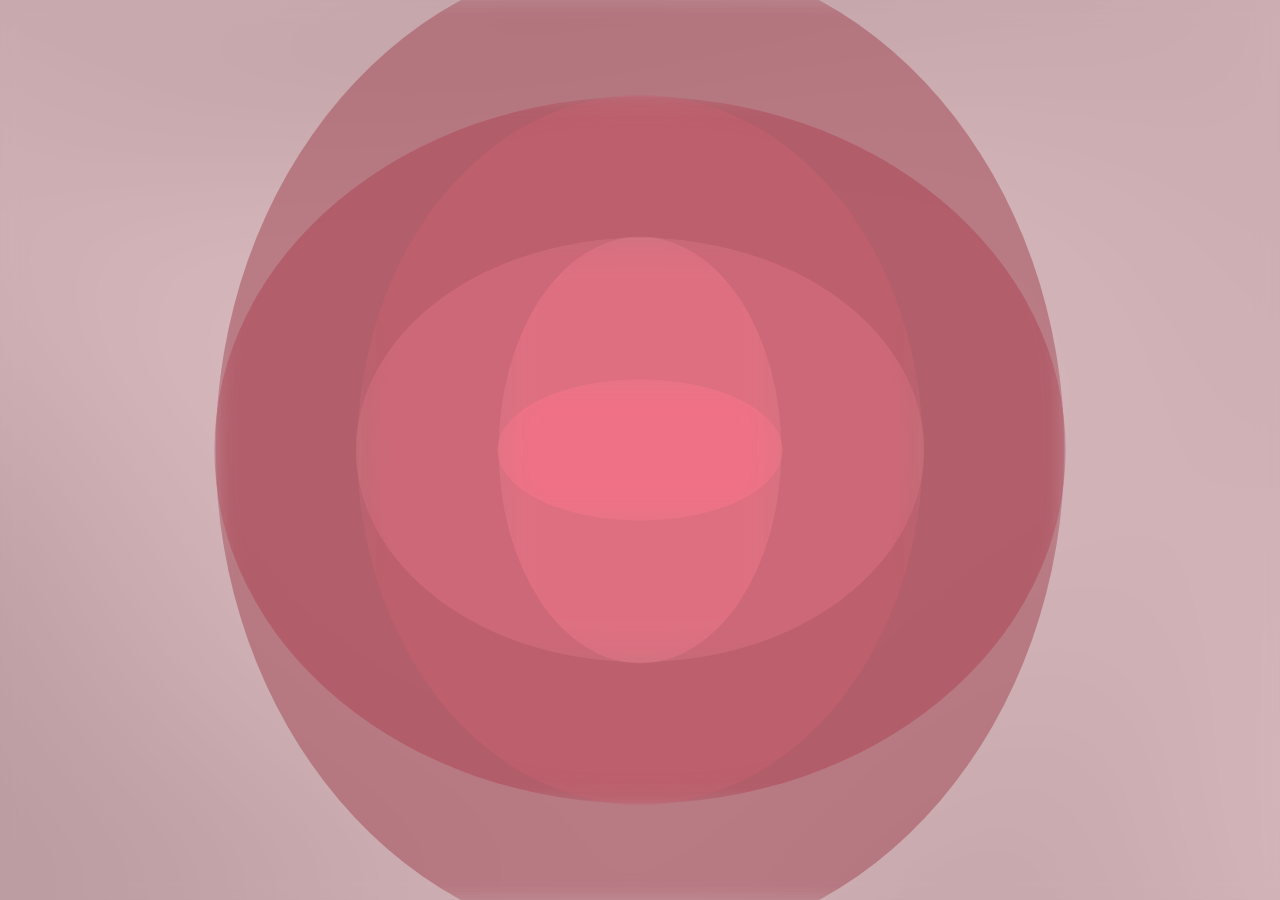
==== index.html @ 9b548e6b "." ====
<!DOCTYPE html>
<html lang="en">

<head>
    <meta charset="UTF-8">
    <meta name="viewport" content="width=device-width, initial-scale=1.0">
    <title>Fred Bryant — Artist, Designer & Photographer</title>
    <meta name="description"
        content="Portfolio of Fred Bryant, an artist, designer, and photographer based in California.">
    <!-- Fonts loaded via @font-face in styles.css -->

    <link rel="icon" type="image/png" href="logo.png">

    <!-- CSS -->
    <link rel="stylesheet" href="styles.css">
</head>

<body>


    <!-- Custom Cursor -->
    <div class="cursor-circle"><span class="cursor-text"></span></div>

    <!-- Gradient Background -->
    <div class="interactive-bg"></div>

    <!-- Apple Time Machine Loader -->
    <div id="time-machine-loader">
        <div class="tm-container">
            <div class="tm-stack">
                <!-- Cards injected here by JS -->
            </div>
        </div>
    </div>
    <nav class="navbar">
        <a href="#home" class="nav-logo">
            <img src="logo.png" alt="FB Logo">
        </a>
        <div class="nav-container">
            <div class="nav-indicator"></div>
            <a href="#home" class="nav-link active">Home</a>
            <a href="#other-projects" class="nav-link">Projects</a>
            <a href="#about" class="nav-link">About</a>
        </div>
    </nav>

    <main class="scroll-container">
        <!-- Hero Section -->
        <section id="home" class="section hero">
            <div class="content-container reveal">
                <div class="hero-text-wrapper max-w-lg">
                    <h1 class="hero-bio">Hi, I’m <span class="accent-text">Fred Bryant</span>—an artist,
                        designer, and photographer based in California.
                        Explore my fine art photography prints at <a href="https://decoro.studio" target="_blank"
                            class="fancy-link">decoro.studio</a> and my research <span style="white-space: nowrap;">at <a href="https://collating.info"
                            target="_blank" class="fancy-link">collating.info</a></span>.<br>
                    </h1>
                </div>
            </div>

        </section>

        <!-- Other Projects Section -->
        <section id="other-projects" class="section projects slider-section">
            <div class="content-container">
                <div class="accordion-container entrance-hidden">
                    <!-- Project 1 (Originally Project 3) -->
                    <div class="project-card reveal" data-index="01">
                        <div class="card-image-wrap">
                            <div class="card-image-placeholder"
                                style="background-image: url('photography/Mason & Union.webp');"></div>
                        </div>
                        <div class="card-content">
                            <div class="card-top">
                                <h2 class="project-title"><a href="#" class="project-title-link">Photography</a></h2>
                            </div>
                            <div class="card-details">

                            </div>
                        </div>
                    </div>

                    <!-- Project 2 (Originally Project 1) -->
                    <div class="project-card reveal" data-index="02">
                        <div class="card-image-wrap">
                            <div class="card-image-placeholder"
                                style="background: linear-gradient(135deg, #400a14, #610f1e);"></div>
                        </div>
                        <div class="card-content">
                            <div class="card-top">

                                <h2 class="project-title"><a href="https://collating.info" target="_blank" rel="noopener noreferrer" class="project-title-link">collating.info</a></h2>

                            </div>
                            <div class="card-details">


                            </div>
                        </div>
                    </div>

                    <!-- Project 3 (Originally Project 2) -->
                    <div class="project-card reveal" data-index="03">
                        <div class="card-image-wrap">
                            <div class="card-image-placeholder"
                                style="background: linear-gradient(135deg, #8a152b, #ab1a35);"></div>
                        </div>
                        <div class="card-content">
                            <div class="card-top">

                                <h2 class="project-title"><a href="https://decoro.studio" target="_blank" rel="noopener noreferrer" class="project-title-link">DECORO STUDIO</a></h2>

                            </div>
                            <div class="card-details">


                            </div>
                        </div>
                    </div>

                    <!-- Project 4 (Originally Project 4) -->
                    <div class="project-card reveal" data-index="04">
                        <div class="card-image-wrap">
                            <div class="card-image-placeholder"
                                style="background: linear-gradient(135deg, #cc1f3f, #ed244a);"></div>
                        </div>
                        <div class="card-content">
                            <div class="card-top">

                                <h2 class="project-title"><a href="#" class="project-title-link">Coming Soon</a></h2>
                            </div>
                            <div class="card-details">


                            </div>
                        </div>
                    </div>

                    <!-- Project 5 (Originally Project 5) -->
                    <div class="project-card reveal" data-index="05">
                        <div class="card-image-wrap">
                            <div class="card-image-placeholder"
                                style="background: linear-gradient(135deg, #ff4d6e, #ff7a94);"></div>
                        </div>
                        <div class="card-content">
                            <div class="card-top">

                                <h2 class="project-title"><a href="#" class="project-title-link">Coming Soon</a></h2>
                            </div>
                            <div class="card-details">


                            </div>
                        </div>
                    </div>
                </div>
                <!-- Unified Footer for Filters and Counter -->
                <div class="accordion-footer">

                    <div class="project-count">
                        <span class="count-current">01</span> / <span class="count-total">05</span>
                    </div>
                </div>
            </div>
        </section>

        <!-- About Section -->
        <section id="about" class="section about">
            <div class="content-container reveal">
                <div class="hero-text-wrapper max-w-lg">
                    <p class="hero-bio">When I’m not working on creative projects, you can find me playing soccer,
                        tennis,
                        pickleball, or golf; exploring cities by foot, longboard, or public transit and nature by kayak,
                        mountain bike, or skis; cooking and baking; watching Tottenham in person or at a supporters pub;
                        and volunteering for urbanist&nbsp;causes.<br>
                        <a href="mailto:hi@fredbryant.com" class="contact-link-wrap">
                            <span class="fancy-link">Send me an email</span>
                        </a>.
                    </p>
                </div>
            </div>
        </section>
    </main>

    <!-- Theme Toggle -->
    <button class="theme-toggle" aria-label="Toggle Dark Mode">
        <svg class="sun-icon" xmlns="http://www.w3.org/2000/svg" width="24" height="24" viewBox="0 0 24 24" fill="none"
            stroke="currentColor" stroke-width="2" stroke-linecap="round" stroke-linejoin="round">
            <circle cx="12" cy="12" r="5" />
            <line x1="12" y1="1" x2="12" y2="3" />
            <line x1="12" y1="21" x2="12" y2="23" />
            <line x1="4.22" y1="4.22" x2="5.64" y2="5.64" />
            <line x1="18.36" y1="18.36" x2="19.78" y2="19.78" />
            <line x1="1" y1="12" x2="3" y2="12" />
            <line x1="21" y1="12" x2="23" y2="12" />
            <line x1="4.22" y1="19.78" x2="5.64" y2="18.36" />
            <line x1="18.36" y1="5.64" x2="19.78" y2="4.22" />
        </svg>
        <svg class="moon-icon" xmlns="http://www.w3.org/2000/svg" width="24" height="24" viewBox="0 0 24 24" fill="none"
            stroke="currentColor" stroke-width="2" stroke-linecap="round" stroke-linejoin="round"
            style="display: none;">
            <path d="M21 12.79A9 9 0 1 1 11.21 3 7 7 0 0 0 21 12.79z" />
        </svg>
    </button>

    <!-- Photography Portfolio Overlay -->
    <section id="photography-portfolio" class="portfolio-overlay">
        <div class="portfolio-header">
            <h2 class="portfolio-title">Photography</h2>
            <button class="close-portfolio" aria-label="Close Portfolio">
                <svg viewBox="0 0 24 24" fill="none" stroke="currentColor" stroke-width="2.5" stroke-linecap="round"
                    stroke-linejoin="round">
                    <line x1="18" y1="6" x2="6" y2="18"></line>
                    <line x1="6" y1="6" x2="18" y2="18"></line>
                </svg>
            </button>
        </div>
        <div class="portfolio-container">
            <div class="portfolio-grid">
                <div class="portfolio-item reveal" data-cursor-text="View">
                    <img src="photography/Mason & Union.webp" alt="Mason & Union — Photography by Fred Bryant">
                    <div class="item-overlay"><span>Mason & Union</span></div>
                </div>

            </div>
        </div>
    </section>

    <!-- Lightbox Overlay -->
    <div id="lightbox-overlay" class="lightbox-overlay">
        <button class="close-lightbox" aria-label="Close Lightbox">
            <svg viewBox="0 0 24 24" fill="none" stroke="currentColor" stroke-width="2.5" stroke-linecap="round"
                stroke-linejoin="round">
                <line x1="18" y1="6" x2="6" y2="18"></line>
                <line x1="6" y1="6" x2="18" y2="18"></line>
            </svg>
        </button>
        <button class="lightbox-nav prev" aria-label="Previous Image">
            <svg viewBox="0 0 24 24" fill="none" stroke="currentColor" stroke-width="2.5" stroke-linecap="round"
                stroke-linejoin="round">
                <polyline points="15 18 9 12 15 6"></polyline>
            </svg>
        </button>
        <button class="lightbox-nav next" aria-label="Next Image">
            <svg viewBox="0 0 24 24" fill="none" stroke="currentColor" stroke-width="2.5" stroke-linecap="round"
                stroke-linejoin="round">
                <polyline points="9 18 15 12 9 6"></polyline>
            </svg>
        </button>
        <div class="lightbox-content">
            <img id="lightbox-img" src="" alt="Enlarged photography">
            <p id="lightbox-caption" class="lightbox-caption"></p>
        </div>
    </div>

    <!-- JS -->
    <script src="script.js"></script>
</body>

</html>
---- styles.css ----
/* Founders Grotesk Font Family */
@font-face {
  font-family: 'Founders Grotesk';
  src: url('fonts/FoundersGrotesk-Light.otf') format('opentype');
  font-weight: 300;
  font-style: normal;
  font-display: swap;
}

@font-face {
  font-family: 'Founders Grotesk';
  src: url('fonts/FoundersGrotesk-LightItalic.otf') format('opentype');
  font-weight: 300;
  font-style: italic;
  font-display: swap;
}

@font-face {
  font-family: 'Founders Grotesk';
  src: url('fonts/FoundersGrotesk-Regular.otf') format('opentype');
  font-weight: 400;
  font-style: normal;
  font-display: swap;
}

@font-face {
  font-family: 'Founders Grotesk';
  src: url('fonts/FoundersGrotesk-RegularItalic.otf') format('opentype');
  font-weight: 400;
  font-style: italic;
  font-display: swap;
}

@font-face {
  font-family: 'Founders Grotesk';
  src: url('fonts/FoundersGrotesk-Medium.otf') format('opentype');
  font-weight: 500;
  font-style: normal;
  font-display: swap;
}

@font-face {
  font-family: 'Founders Grotesk';
  src: url('fonts/FoundersGrotesk-MediumItalic.otf') format('opentype');
  font-weight: 500;
  font-style: italic;
  font-display: swap;
}

@font-face {
  font-family: 'Founders Grotesk';
  src: url('fonts/FoundersGrotesk-Semibold.otf') format('opentype');
  font-weight: 600;
  font-style: normal;
  font-display: swap;
}

@font-face {
  font-family: 'Founders Grotesk';
  src: url('fonts/FoundersGrotesk-SemiboldItalic.otf') format('opentype');
  font-weight: 600;
  font-style: italic;
  font-display: swap;
}

@font-face {
  font-family: 'Founders Grotesk';
  src: url('fonts/FoundersGrotesk-Bold.otf') format('opentype');
  font-weight: 700;
  font-style: normal;
  font-display: swap;
}

@font-face {
  font-family: 'Founders Grotesk';
  src: url('fonts/FoundersGrotesk-BoldItalic.otf') format('opentype');
  font-weight: 700;
  font-style: italic;
  font-display: swap;
}

:root {
  --bg-color: #f9f9f9;
  /* Off-white base */
  --accent-color: #ff2751;
  /* Vibrant red */
  --text-main: #111111;
  /* Dark text for readability */
  --text-muted: #111111;
  /* Darker grey for better contrast */
  --glass-bg: rgba(0, 0, 0, 0.03);
  --glass-border: rgba(0, 0, 0, 0.08);
  --glass-hover: rgba(0, 0, 0, 0.06);
  --nav-bg: rgba(250, 250, 250, 0.6);
  --font-mono: 'Founders Grotesk', sans-serif;
  --font-sans: 'Founders Grotesk', sans-serif;
  --transition: all 0.3s cubic-bezier(0.4, 0, 0.2, 1);
  --line-thickness: 0.035em;
  --hero-font-size: clamp(1.5rem, 8vw, 3.45rem);
}

body.dark-mode {
  --bg-color: #111111;
  --text-main: #f9f9f9;
  --text-muted: #f9f9f9;
  --glass-bg: rgba(255, 255, 255, 0.05);
  --glass-border: rgba(255, 255, 255, 0.08);
  --glass-hover: rgba(255, 255, 255, 0.1);
  --nav-bg: rgba(17, 17, 17, 0.6);
}

* {
  box-sizing: border-box;
  margin: 0;
  padding: 0;
}

html {
  scroll-behavior: smooth;
}

::selection {
  background-color: var(--accent-color);
  color: #fff;
}



body {
  font-family: var(--font-sans);
  background-color: var(--bg-color);
  color: var(--text-main);
  line-height: 1.6;
  text-wrap: pretty;
  overflow: hidden;
  /* We'll scroll the container instead */
  -webkit-font-smoothing: antialiased;
  -moz-osx-font-smoothing: grayscale;
  cursor: none;
  /* Hide default cursor */
}

/* --- Loader Locks --- */
body.loading-active .scroll-container {
  opacity: 0 !important;
}
body.loading-active .navbar {
  display: none !important;
}

/* --- Time Machine Loader --- */
#time-machine-loader {
  position: fixed;
  top: 0;
  left: 0;
  width: 100vw;
  height: 100vh;
  z-index: 10000;
  background-color: transparent; /* See the topography through the loader immediately */
  backdrop-filter: blur(10px); /* Initial soft blur of the landing page */
  -webkit-backdrop-filter: blur(10px);
  display: flex;
  align-items: center;
  justify-content: center;
  overflow: hidden;
  perspective: 1200px;
  transition: opacity 0.8s ease, visibility 0.8s ease;
}

#time-machine-loader.hidden {
  opacity: 0;
  visibility: hidden;
  pointer-events: none;
}

.tm-container {
  position: relative;
  width: 100%;
  height: 100%;
  transform-style: preserve-3d;
  display: flex;
  align-items: center;
  justify-content: center;
  opacity: 1;
}

.tm-stack {
  position: relative;
  width: 100vw;
  height: 100vh;
  transform-style: preserve-3d;
  will-change: transform;
}

.tm-card {
  position: absolute;
  top: -50vh;
  left: -50vw;
  width: 200vw;
  height: 200vh;
  background-color: var(--accent-color);
  display: flex;
  align-items: center;
  justify-content: center;
  will-change: transform, clip-path, opacity;
  transform-style: preserve-3d;
  backface-visibility: hidden;
}

@media (max-width: 768px) {
  .tm-stack {
    width: 100vw;
    height: 100vh;
  }
}

h1,
h2,
h3,
h4,
h5,
h6 {
  text-wrap: balance;
  color: var(--text-main);
}

p,
span,
div,
a {
  text-wrap: pretty;
}

/* Hide cursor on clickable elements to let the custom cursor take over */
a,
button,
input,
select,
textarea {
  cursor: none;
  position: relative;
  z-index: 7100;
  /* Extremely high to sit above the snapped cursor (7000) */
  transition: transform 0.3s cubic-bezier(0.19, 1, 0.22, 1);
}



/* --- Interactive Gradient Background --- */
.interactive-bg {
  position: fixed;
  top: 0;
  left: 0;
  width: 100vw;
  height: 100vh;
  z-index: -9999;
  overflow: hidden;
  background-color: var(--bg-color);
  transition: background-color 0.3s ease;
  pointer-events: none;
}

.blobs-container {
  position: absolute;
  top: 0;
  left: 0;
  width: 100vw;
  height: 100vh;
}

.gradient-blob {
  position: absolute;
  background-color: var(--accent-color);
  opacity: 1;
  filter: blur(40px);
  will-change: transform, border-radius;
  border-radius: 50%;
  transform-style: preserve-3d;
}

body.dark-mode .gradient-blob {
  opacity: 0.8;
}

.shape-1 {
  width: 35vw;
  height: 40vw;
  top: -5%;
  left: -5%;
  animation: blobMotion1 16s infinite alternate cubic-bezier(0.4, 0, 0.2, 1);
}

.shape-2 {
  width: 30vw;
  height: 35vw;
  top: 40%;
  right: -5%;
  animation: blobMotion2 20s infinite alternate cubic-bezier(0.4, 0, 0.2, 1);
  animation-delay: -3s;
}

.shape-3 {
  width: 45vw;
  height: 35vw;
  bottom: -10%;
  left: 20%;
  animation: blobMotion3 24s infinite alternate cubic-bezier(0.4, 0, 0.2, 1);
  animation-delay: -7s;
}

.shape-4 {
  width: 30vw;
  height: 30vw;
  top: 50%;
  left: 50%;
  animation: blobMotion4 18s infinite alternate cubic-bezier(0.4, 0, 0.2, 1);
  animation-delay: -11s;
}

@keyframes blobMotion4 {
  0% {
    transform: translate(0, 0) rotate(0deg) scale(1);
    border-radius: 70% 30% 40% 60% / 40% 60% 40% 60%;
  }
  50% {
    transform: translate(-15vw, -15vh) rotate(45deg) scale(1.2);
    border-radius: 40% 60% 60% 40% / 60% 40% 60% 40%;
  }
  100% {
    transform: translate(20vw, 15vh) rotate(90deg) scale(0.8);
    border-radius: 70% 30% 40% 60% / 40% 60% 40% 60%;
  }
}

@keyframes blobMotion1 {
  0% {
    transform: translate(0, 0) rotate(0deg) scale(1);
    border-radius: 60% 40% 30% 70% / 60% 30% 70% 40%;
  }
  50% {
    transform: translate(15vw, 15vh) rotate(90deg) scale(1.1);
    border-radius: 30% 60% 70% 40% / 50% 60% 30% 60%;
  }
  100% {
    transform: translate(-10vw, 30vh) rotate(180deg) scale(0.9);
    border-radius: 60% 40% 30% 70% / 60% 30% 70% 40%;
  }
}

@keyframes blobMotion2 {
  0% {
    transform: translate(0, 0) rotate(0deg) scale(1);
    border-radius: 40% 60% 70% 30% / 40% 40% 60% 50%;
  }
  50% {
    transform: translate(-25vw, 10vh) rotate(-90deg) scale(1.2);
    border-radius: 70% 30% 50% 50% / 30% 30% 70% 70%;
  }
  100% {
    transform: translate(10vw, -20vh) rotate(-180deg) scale(0.85);
    border-radius: 40% 60% 70% 30% / 40% 40% 60% 50%;
  }
}

@keyframes blobMotion3 {
  0% {
    transform: translate(0, 0) rotate(0deg) scale(1);
    border-radius: 50% 50% 30% 70% / 70% 40% 60% 30%;
  }
  50% {
    transform: translate(25vw, -30vh) rotate(90deg) scale(0.9);
    border-radius: 30% 70% 70% 30% / 30% 70% 30% 70%;
  }
  100% {
    transform: translate(-20vw, -10vh) rotate(180deg) scale(1.15);
    border-radius: 50% 50% 30% 70% / 70% 40% 60% 30%;
  }
}

@keyframes blobMotion4 {
  0% {
    transform: translate(0, 0) rotate(0deg) scale(1);
    border-radius: 70% 30% 40% 60% / 40% 60% 40% 60%;
  }
  50% {
    transform: translate(-15vw, -15vh) rotate(45deg) scale(1.2);
    border-radius: 40% 60% 60% 40% / 60% 40% 60% 40%;
  }
  100% {
    transform: translate(20vw, 15vh) rotate(90deg) scale(0.8);
    border-radius: 70% 30% 40% 60% / 40% 60% 40% 60%;
  }
}

.frosted-glass {
  position: absolute;
  top: 0;
  left: 0;
  width: 100vw;
  height: 100vh;
  backdrop-filter: blur(2px);
  -webkit-backdrop-filter: blur(2px);
  z-index: 1;
  pointer-events: none;
}



/* Cursor snapping state handled in JS, but we define the look here */
.cursor-circle.snapped {
  background-color: rgba(255, 39, 81, 0.15);
  /* Subtle background for links */
}

body.dark-mode .cursor-circle.snapped {
  background-color: rgba(255, 39, 81, 0.25);
}


/* Cursor snapping state handled in JS */
.cursor-circle.snapped {
  background-color: rgba(255, 39, 81, 0.15);
  /* Subtle background for links */
}

body.dark-mode .cursor-circle.snapped {
  background-color: rgba(255, 39, 81, 0.25);
}



/* Hero reveal styles - Slide-out effect */


.scroll-indicator-wrap {
  display: flex;
  flex-direction: column;
  align-items: center;
  gap: 1.5rem;
  margin-top: 1.5rem;
  font-size: 0.8rem;
  letter-spacing: 0.1em;
  text-transform: uppercase;
  font-family: var(--font-mono);
  opacity: 0;
  transition: opacity 0.8s ease;
  width: 100%;
  position: relative;
}



.cursor-circle {
  position: fixed;
  top: 0;
  left: 0;
  width: var(--cursor-w, 16px);
  height: var(--cursor-h, 16px);
  background-color: var(--accent-color);
  border-radius: var(--cursor-r, 50%);
  transform: translate(-50%, -50%);
  pointer-events: none;
  z-index: 7000;
  /* Stays above everything including the lightbox (6000) */
  transition: width 0.6s cubic-bezier(0.19, 1, 0.22, 1),
    height 0.6s cubic-bezier(0.19, 1, 0.22, 1),
    border-radius 0.6s cubic-bezier(0.19, 1, 0.22, 1),
    background-color 0.6s ease,
    opacity 0.6s ease;
}

/* Cursor Hover States */
/* Legacy hover removed in favor of snapping */

/* Scroll Container */
.scroll-container {
  height: 100vh;
  overflow-y: scroll;
  scroll-snap-type: y mandatory;
  -ms-overflow-style: none;
  /* IE and Edge */
  scrollbar-width: none;
  /* Firefox */
  position: relative;
  /* Removed z-index to let cursor (z-index 10) sit on top of sections */
}

.scroll-container::-webkit-scrollbar {
  display: none;
  /* Chrome, Safari and Opera */
}

.section {
  height: 100vh;
  width: 100%;
  scroll-snap-align: start;
  display: flex;
  align-items: center;
  justify-content: center;
  position: relative;
  padding: 2rem;
}

.section.hero {
  flex-direction: column;
  justify-content: center;
  padding-bottom: 2rem;
}

.hero .content-container {
  flex-grow: 1;
  display: flex;
  flex-direction: column;
  justify-content: center;
}

.content-container {
  width: 100%;
  max-width: 1000px;
  margin: 0 auto;
  opacity: 0;
  transform: translateY(20px);
  transition: opacity 0.8s ease, transform 0.8s ease;
}

.section.is-visible .content-container {
  opacity: 1;
  transform: translateY(0);
}

/* Modern Text Reveal Standard */
.reveal-word {
  display: inline-block;
  opacity: 0;
  transform: translateY(12px);
  filter: blur(5px);
  will-change: transform, opacity, filter;
  transition: opacity 0.8s cubic-bezier(0.19, 1, 0.22, 1),
              transform 0.8s cubic-bezier(0.19, 1, 0.22, 1),
              filter 0.8s cubic-bezier(0.19, 1, 0.22, 1);
}

.is-visible .reveal-word {
  opacity: 1;
  transform: translateY(0);
  filter: blur(0);
}

.text-center {
  text-align: center;
}

.max-w-md {
  max-width: 600px;
}

.max-w-lg {
  max-width: 1000px;
}

.mx-auto {
  margin-left: auto;
  margin-right: auto;
}

.mt-12 {
  margin-top: 3rem;
}

/* Navbar */
@keyframes navbarEntrance {
  0% {
    transform: translate(-50%, -150%);
    opacity: 0;
  }

  100% {
    transform: translate(-50%, 0);
    opacity: 1;
  }
}

.navbar {
  position: fixed;
  top: calc(2rem - 15px);
  left: 50%;
  transform: translateX(-50%);
  z-index: 1000;
  /* Baseline for elements on the page */
  border-radius: 100px;
  padding: 0.5rem;
  background: var(--nav-bg);
  backdrop-filter: blur(24px);
  -webkit-backdrop-filter: blur(24px);
  border: 1px solid var(--glass-border);
  box-shadow: none;
  display: flex;
  align-items: center;
  gap: 0.5rem;
  opacity: 0;
  /* Start hidden for animation */
  pointer-events: none;
  /* Disable until visible */
}

.navbar.navbar-visible {
  /* Entrance Animation */
  animation: navbarEntrance 0.8s cubic-bezier(0.34, 1.56, 0.64, 1) forwards;
  pointer-events: all;
}

.nav-logo {
  display: flex;
  align-items: center;
  justify-content: center;
  padding: 0 0.5rem;
  transition: opacity 0.3s ease;
}

.nav-logo:hover {
  opacity: 0.7;
}

.nav-logo img {
  height: 20px;
  width: auto;
  display: block;
}

.nav-container {
  display: flex;
  gap: 0.25rem;
  position: relative;
}

.nav-indicator {
  position: absolute;
  top: 0;
  left: 0;
  height: 100%;
  background-color: var(--accent-color);
  border-radius: 100px;
  z-index: 0;
}

.nav-link {
  color: var(--text-muted);
  text-decoration: none;
  font-family: var(--font-mono);
  font-size: 0.8rem;
  font-weight: 400;
  text-transform: uppercase;
  letter-spacing: 0.1em;
  padding: 0.6rem 1.25rem;
  border-radius: 100px;
  transition: var(--transition);
  position: relative;
  z-index: 1;
}

/* Hover color removed in favor of snapping cursor */

.nav-link.active {
  color: #fff;
  /* Keep the active text white since the pill is red */
}

/* Typography Utilities */
.accent-text {
  color: var(--accent-color);
}

.text-white {
  color: var(--text-main);
}

/* changed to main text since white blends into bg */

.inline-link {
  color: var(--text-main);
  text-decoration: none;
  font-family: var(--font-mono);
  border-bottom: 1px solid transparent;
  transition: var(--transition);
}

.inline-link:hover {
  border-bottom-color: var(--accent-color);
}

p {
  line-height: 1.6;
  margin-bottom: 1rem;
  text-wrap: pretty;
}

h1,
h2,
h3,
h4 {
  font-family: inherit;
  font-weight: 500;
  line-height: 1.1;
  color: var(--text-main);
  text-wrap: balance;
}

/* Hero Section */

.hero-bio {
  font-size: var(--hero-font-size);
  font-weight: 300;
  line-height: 1.2;
  color: var(--text-muted);
  font-family: var(--font-mono);
  margin-bottom: 2rem;
  text-wrap: pretty;
}

/* Match hero desktop size and line-height but keep readable 1.5rem mobile baseline */
#about .hero-bio {
  font-size: clamp(1.5rem, 8vw, 3.45rem);
  line-height: 1.2;
  font-weight: 300;
}

@media (max-width: 768px) {
  #about .hero-bio {
    font-size: clamp(1.5rem, 4vw, 1.8rem);
    line-height: 1.2;
  }
}



/* Cleaned up responsive padding for all bio sections */
@media (max-width: 768px) {
  .hero-bio {
    padding: 2rem 1rem 0;
  }
}

.fancy-link {
  position: relative;
  color: var(--accent-color);
  text-decoration: none;
  font-weight: 300;
  z-index: 1;
  display: inline-block;
}

/* Red Retracting Underline */
.fancy-link::after {
  content: "";
  position: absolute;
  bottom: var(--line-thickness);
  left: 0;
  width: 100%;
  height: var(--line-thickness);
  background-color: var(--accent-color);
  transform: scaleX(1);
  transform-origin: left;
  transition: transform 1.8s cubic-bezier(0.19, 1, 0.22, 1);
  z-index: -1;
}

@keyframes slideInUnderline {
  0% { transform: scaleX(0); }
  100% { transform: scaleX(1); }
}

.is-visible .dynamic-underline::after {
  animation: slideInUnderline 1.2s cubic-bezier(0.19, 1, 0.22, 1) var(--underline-delay, 0s) backwards;
}

.fancy-link:hover::after,
.contact-link-wrap:hover .fancy-link::after {
  transform: scaleX(0);
}

/* Hover opacity removed in favor of snapping cursor */

/* Scroll Button (Inline) */
.scroll-btn,
.round-btn {
  display: inline-flex;
  width: 2.65em;
  height: 2.65em;
  font-size: 1rem;
  /* Reset font-size to root for consistent em scaling */
  border-radius: 50% !important;
  background-color: transparent;
  border: 2px solid var(--accent-color);
  color: var(--accent-color);
  align-items: center;
  justify-content: center;
  cursor: pointer;
  transition: transform 0.3s ease, background-color 0.3s ease, color 0.3s ease, box-shadow 0.3s ease;
  padding: 0;
  margin-right: 0.5em;
  vertical-align: middle;
  position: relative;
  top: -0.1em;
  box-shadow: 0 0.2em 0.6em rgba(255, 39, 81, 0.1);
  text-decoration: none;
}

.scroll-btn {
  animation: scrollBounce 2.4s infinite ease-in-out;
}

.scroll-btn svg,
.round-btn svg {
  width: 1.6em;
  height: 1.6em;
}

@keyframes scrollBounce {

  0%,
  100% {
    transform: translateY(0);
  }

  50% {
    transform: translateY(0.15em);
  }
}

/* Inline Arrow Link */
.inline-arrow-link {
  display: inline-flex;
  align-items: center;
  justify-content: center;
  vertical-align: middle;
  color: var(--accent-color);
  text-decoration: none;
  margin-left: 0.2rem;
  transition: opacity 0.3s ease;
}

.inline-arrow-link:hover {
  opacity: 0.8;
}

.inline-scroll-arrow {
  animation: bounceFade 2s infinite ease-in-out;
  animation-delay: 0.1s;
}

@keyframes bounceFade {

  0%,
  100% {
    transform: translateY(0);
    opacity: 0.5;
  }

  50% {
    transform: translateY(10px);
    opacity: 1;
  }
}

/* --- Accordion Projects Section --- */
.slider-section {
  padding: 0;
  overflow: hidden;
}

.slider-section .content-container {
  max-width: none;
  padding: 0;
  height: 100vh;
  display: flex;
  flex-direction: column;
}

.accordion-footer {
  position: absolute;
  bottom: 4rem;
  left: 50%;
  transform: translateX(-50%);
  display: flex;
  flex-direction: column;
  align-items: center;
  gap: 2rem;
  z-index: 10;
  pointer-events: none;
}

.accordion-container.entrance-hidden+.accordion-footer {
  opacity: 0;
  pointer-events: none;
  transition: opacity 0.8s ease;
}

.accordion-container.animate-slide-out+.accordion-footer {
  opacity: 1;
  pointer-events: auto;
}

.filter-controls {
  display: flex;
  gap: 0.75rem;
  pointer-events: auto;
}

.filter-btn {
  background: rgba(0, 0, 0, 0.2);
  border: 1px solid rgba(255, 255, 255, 0.15);
  color: #fff !important;
  font-family: var(--font-mono);
  font-size: 0.7rem;
  text-transform: uppercase;
  letter-spacing: 0.1em;
  padding: 0.6rem 1.2rem;
  border-radius: 100px;
  cursor: none;
  transition: var(--transition);
  backdrop-filter: blur(12px);
  -webkit-backdrop-filter: blur(12px);
}

.filter-btn:hover,
.filter-btn.active {
  background-color: var(--accent-color) !important;
  border-color: var(--accent-color) !important;
  color: #fff !important;
  transform: translateY(-2px);
}

.project-count {
  font-family: var(--font-mono);
  font-size: 1rem;
  letter-spacing: 0.1em;
  color: var(--text-muted);
}

body.dark-mode .project-count {
  color: #f9f9f9 !important;
}

.count-current {
  color: var(--accent-color);
  font-weight: 600;
}

.accordion-container {
  display: flex;
  width: 100%;
  height: 100%;
  overflow: hidden;
  gap: 0;
  justify-content: center; /* Dead centers the middle card for the entrance */
  perspective: 1000px;
  /* For depth if needed */
}

/* Entrance Animation States */
.accordion-container.entrance-hidden .project-card {
  opacity: 0;
  flex: 1; /* Keep flex so they have layout size, but hide them behind center */
  pointer-events: none;
  transition: transform 1.8s cubic-bezier(0.19, 1, 0.22, 1), opacity 1.2s ease;
}

/* Side cards tucked behind 3rd card */
.accordion-container.entrance-hidden .project-card:nth-child(1),
.accordion-container.entrance-hidden .project-card:nth-child(2) {
  transform: translateX(200%); /* Pull towards center */
}

.accordion-container.entrance-hidden .project-card:nth-child(4),
.accordion-container.entrance-hidden .project-card:nth-child(5) {
  transform: translateX(-200%); /* Pull towards center */
}

/* Hide counter during entrance */
.accordion-container.entrance-hidden+.project-count.centered-bottom {
  opacity: 0;
  transition: opacity 0.8s ease;
}

.accordion-container.animate-slide-out+.project-count.centered-bottom {
  opacity: 1;
}

/* Middle card starts as a minimized point in the center */
.accordion-container.entrance-hidden .project-card:nth-child(3) {
  opacity: 0; /* Clear start */
  flex: 0 0 0; /* Zero width to begin */
  min-width: 0;
  transform: scale(0.8); /* Slightly smaller/zoomed-out start */
  border: none;
  z-index: 55; /* Persistent top priority */
}

/* Phase 1: Center card "pops" up in one unified motion */
.accordion-container.animate-pop-middle .project-card:nth-child(3) {
  opacity: 1;
  flex: 6; /* Expands width to its natural active state */
  transform: scale(1); /* Expands height/scale simultaneously */
  z-index: 60; 
  /* Single transition duration and easing for one continuous motion */
  transition: transform 1.2s cubic-bezier(0.19, 1, 0.22, 1), 
              flex 1.2s cubic-bezier(0.19, 1, 0.22, 1),
              opacity 1.2s ease;
}

/* Phase 2: Others fan out slowly from behind the middle card */
.accordion-container.animate-slide-out .project-card {
  opacity: 1;
  pointer-events: auto;
  transform: translateX(0); /* Bounce back into their layout positions */
  flex: 1; 
  /* Identical easing to Phase 1 for seamless velocity continuation */
  transition: flex 1.8s cubic-bezier(0.19, 1, 0.22, 1), transform 1.8s cubic-bezier(0.19, 1, 0.22, 1), opacity 1.2s ease;
}

.accordion-container.animate-slide-out .project-card:nth-child(3) {
  flex: 6; /* Final active focal width */
  z-index: 55; /* Keep it on top until the fanning out is complete */
}

.project-card {
  flex: 1;
  position: relative;
  height: 100%;
  overflow: hidden;
  transition: flex 1.2s cubic-bezier(0.19, 1, 0.22, 1), transform 0.8s cubic-bezier(0.19, 1, 0.22, 1), opacity 0.8s ease;
  text-decoration: none;
  color: var(--text-main);
  display: flex;
  flex-direction: column;
  justify-content: center;
  /* padding-bottom removed for perfect vertical centering */
  will-change: flex, transform, opacity;
}

.project-card.active {
  flex: 6;
  /* Expanded width */
}

.project-card.filtered-out {
  flex: 0 0 0 !important;
  width: 0 !important;
  min-width: 0 !important;
  opacity: 0 !important;
  pointer-events: none !important;
  border: none !important;
}

/* Image/BG Layer */
.card-image-wrap {
  position: absolute;
  inset: 0;
  z-index: -1;
  overflow: hidden;
}

.card-image-placeholder {
  width: 100%;
  height: 100%;
  background-size: cover;
  background-position: center;
  transition: transform 1.2s cubic-bezier(0.19, 1, 0.22, 1);
}

.project-card:hover .card-image-placeholder {
  transform: scale(1.05);
}

/* Card Content Layer */
.card-content {
  padding: 4rem;
  width: 100%;
  opacity: 0;
  transform: translateY(20px);
  transition: opacity 0.8s ease, transform 0.8s ease;
  z-index: 2;
  pointer-events: none;
  display: flex;
  flex-direction: column;
  align-items: center;
  text-align: center;
}

.project-card.active .card-content {
  opacity: 1;
  transform: translateY(0);
  transition-delay: 0.4s;
  pointer-events: auto;
}

.card-top {
  display: flex;
  flex-direction: column;
  gap: 0.5rem;
  /* margin-bottom removed as descriptions are gone */
}

/* .project-number styles removed as it's no longer used in cards */

.project-title-link {
  color: #fff !important;
  /* Force white for legibility on dark card images */
  text-decoration: none;
  font-weight: 500;
  z-index: 1;
  position: relative;
  display: inline-block;
  background: rgba(0, 0, 0, 0.2);
  backdrop-filter: blur(12px);
  -webkit-backdrop-filter: blur(12px);
  border: 1px solid rgba(255, 255, 255, 0.15);
  padding: 0.8rem 2.5rem;
  border-radius: 100px;
  font-family: var(--font-mono);
  font-size: 1.1rem;
  text-transform: uppercase;
  letter-spacing: 0.1em;
  transition: var(--transition);
}

body.dark-mode .project-title-link {
  background: rgba(255, 255, 255, 0.05);
  border-color: rgba(255, 255, 255, 0.1);
}

.project-title-link:hover {
  background-color: var(--accent-color) !important;
  border-color: var(--accent-color) !important;
  color: #fff !important;
  transform: translateY(-2px) !important;
  box-shadow: 0 10px 20px rgba(0, 0, 0, 0.2) !important;
  opacity: 1 !important;
}

.card-details {
  max-width: 400px;
}

.project-desc {
  font-size: 1rem;
  line-height: 1.6;
  margin-top: 1.5rem;
  color: var(--text-muted);
}

.tags {
  display: flex;
  gap: 1rem;
  justify-content: center;
}

.tag {
  font-family: var(--font-mono);
  font-size: 0.7rem;
  text-transform: uppercase;
  letter-spacing: 0.1em;
  padding: 0.45rem 1rem;
  background: var(--glass-bg);
  border: 1px solid var(--glass-border);
  border-radius: 100px;
}

/* Dark/Light mode overrides for card text contrast if needed */
body.dark-mode .project-card::after {
  content: "";
  position: absolute;
  inset: 0;
  background: linear-gradient(to bottom, transparent 40%, rgba(0, 0, 0, 0.6));
  z-index: 1;
  opacity: 0;
  transition: opacity 0.8s ease;
}

body:not(.dark-mode) .project-card::after {
  content: "";
  position: absolute;
  inset: 0;
  background: linear-gradient(to bottom, transparent 40%, rgba(255, 255, 255, 0.4));
  z-index: 1;
  opacity: 0;
  transition: opacity 0.8s ease;
}

.project-card.active::after {
  opacity: 1;
}

/* Vertical text for collapsed cards */
.project-card::before {
  display: none;
}

.project-card.active::before {
  opacity: 0;
}

@media (max-width: 768px) {
  .accordion-container {
    flex-direction: column;
  }

  .project-card {
    border-left: none;
  }

  .project-card:first-child {
    border-top: none;
  }

  .project-card::before {
    bottom: auto;
    left: 2rem;
    top: 2rem;
    transform: none;
  }

  .card-content {
    padding: 2rem;
  }

  .accordion-header {
    top: 5rem;
    left: 2rem;
  }
}

/* Removing redundant/broken legacy project styles */

/* Legacy tags removed */

/* About Section */
.about-content p {
  font-size: clamp(1.1rem, 2vw, 1.35rem);
  color: var(--text-muted);
  margin-bottom: 1.5rem;
}

.social-links {
  display: flex;
  gap: 1.5rem;
}

.social-link {
  font-family: var(--font-mono);
  font-size: 0.875rem;
  color: var(--text-main);
  text-decoration: none;
  text-transform: uppercase;
  letter-spacing: 0.05em;
  transition: var(--transition);
  opacity: 0.7;
}

/* Hover color removed in favor of snapping cursor */
.social-link:hover {
  opacity: 1;
}

/* Theme Toggle Button */
.theme-toggle {
  position: fixed;
  bottom: 0px; /* Hidden below start edge */
  right: 2.5rem;
  width: 50px;
  height: 50px;
  border-radius: 50%;
  background: var(--glass-bg);
  backdrop-filter: blur(10px);
  -webkit-backdrop-filter: blur(10px);
  border: 1px solid var(--glass-border);
  color: var(--text-main);
  display: flex;
  align-items: center;
  justify-content: center;
  z-index: 7500;
  cursor: none;
  opacity: 0;
  pointer-events: none;
  transition: background-color 0.3s ease, border-color 0.3s ease, bottom 1.2s cubic-bezier(0.19, 1, 0.22, 1), color 0.3s ease, opacity 1.2s ease;
}

.theme-toggle.toggle-visible {
  opacity: 1;
  pointer-events: auto;
  bottom: 2.5rem; /* Revealed at its natural position */
}

.theme-toggle:hover {
  background: var(--accent-color);
  border-color: var(--accent-color);
  color: #fff !important;
}

body.dark-mode .theme-toggle {
  color: #f9f9f9;
  border: 1px solid var(--glass-border);
}


body.dark-mode .navbar {
  border-color: rgba(255, 255, 255, 0.2);
}

.contact-link-wrap {
  display: inline-flex;
  align-items: center;
  text-decoration: none;
  gap: 0.2rem;
  position: relative;
  z-index: 2100;
  transition: transform 0.3s cubic-bezier(0.19, 1, 0.22, 1);
}

.contact-link-wrap .round-btn {
  pointer-events: none;
  /* Let the wrapper handle clicks */
  margin-right: 0;
}

.contact-link-wrap .fancy-link {
  pointer-events: none;
  /* Let the wrapper handle clicks */
}

.magnetic-inner {
  display: inline-block;
  pointer-events: none;
}

/* --- Photography Portfolio Overlay --- */
.portfolio-overlay {
  position: fixed;
  inset: 0;
  background-color: var(--bg-color);
  z-index: 3000;
  display: flex;
  flex-direction: column;
  opacity: 0;
  pointer-events: none;
  transition: opacity 0.6s cubic-bezier(0.19, 1, 0.22, 1), background-color 0.6s ease;
  overflow-y: auto;
  -webkit-overflow-scrolling: touch;
}

.portfolio-overlay.active {
  opacity: 1;
  pointer-events: auto;
}

.portfolio-header {
  display: flex;
  justify-content: flex-start;
  align-items: center;
  padding: 4rem 0 2rem;
  position: relative;
  z-index: 10;
  width: 100%;
}

.portfolio-title {
  font-family: var(--font-mono);
  font-size: 3rem;
  /* Doubled from 1.5rem */
  font-weight: 300;
  color: var(--text-main);
  text-align: left;
  max-width: 1400px;
  margin: 0 auto;
  width: 100%;
  padding: 0 4rem;
}

.close-portfolio,
.close-lightbox {
  position: fixed;
  right: 4rem;
  top: 4.25rem;
  width: 50px;
  height: 50px;
  background: var(--glass-bg);
  backdrop-filter: blur(10px);
  -webkit-backdrop-filter: blur(10px);
  border: 1px solid var(--glass-border);
  border-radius: 50%;
  color: var(--text-main);
  cursor: none;
  display: flex;
  align-items: center;
  justify-content: center;
  z-index: 100;
  transition: background-color 0.3s ease, border-color 0.3s ease, transform 0.4s cubic-bezier(0.19, 1, 0.22, 1), color 0.3s ease;
}

.close-lightbox {
  z-index: 6100;
  /* Lightbox must stay above its own overlay */
  color: var(--text-main);
}

body.dark-mode .close-portfolio,
body.dark-mode .close-lightbox {
  color: #f9f9f9;
}

.close-portfolio:hover,
.close-lightbox:hover {
  background: var(--accent-color);
  border-color: var(--accent-color);
  color: #fff !important;
}

.close-portfolio svg,
.close-lightbox svg {
  width: 24px;
  height: 24px;
  color: inherit;
}

.portfolio-container {
  padding: 2rem 4rem 8rem;
  max-width: 1400px;
  margin: 0 auto;
  width: 100%;
}

.portfolio-grid {
  display: grid;
  grid-template-columns: repeat(auto-fill, minmax(400px, 1fr));
  gap: 2rem;
}

.portfolio-item {
  position: relative;
  overflow: hidden;
  border-radius: 0;
  background-color: var(--glass-bg);
  border: 1px solid var(--glass-border);
  cursor: none;
}

.portfolio-item img {
  width: 100%;
  height: auto;
  display: block;
  transition: transform 1.2s cubic-bezier(0.19, 1, 0.22, 1);
}

.portfolio-item:hover img {
  transform: scale(1.05);
}

.item-overlay {
  position: absolute;
  inset: 0;
  background: linear-gradient(to bottom, transparent 60%, rgba(0, 0, 0, 0.7));
  display: flex;
  align-items: flex-end;
  /* Back to bottom */
  padding: 2.5rem 1rem;
  opacity: 0;
  transition: opacity 0.4s ease;
}

.portfolio-item:hover .item-overlay {
  opacity: 1;
}

.item-overlay span {
  color: #fff;
  font-family: var(--font-mono);
  font-size: 0.8rem;
  text-transform: uppercase;
  letter-spacing: 0.1em;
}

@media (max-width: 768px) {
  .portfolio-header {
    padding: 1.5rem 0;
  }

  .portfolio-title {
    padding: 0 2rem;
  }

  .close-portfolio,
  .close-lightbox {
    right: 2rem;
    top: 1.5rem;
  }

  .portfolio-container {
    padding: 1rem 2rem 4rem;
  }

  .portfolio-grid {
    grid-template-columns: 1fr;
    gap: 1.5rem;
  }

  .portfolio-title {
    font-size: 2.2rem;
  }
}

/* --- Morph Transition --- */
.morph-element {
  position: fixed;
  z-index: 4000;
  pointer-events: none;
  transition: all 0.8s cubic-bezier(0.19, 1, 0.22, 1);
  overflow: hidden;
  background-size: cover;
  background-position: center;
}

/* --- Cursor Text & View Mode --- */
.cursor-text {
  font-family: var(--font-mono);
  font-size: 0.6rem;
  font-weight: 600;
  text-transform: uppercase;
  letter-spacing: 0.1em;
  color: #fff;
  opacity: 0;
  transition: opacity 0.3s ease;
  pointer-events: none;
  white-space: nowrap;
}

.cursor-circle.view-mode {
  --cursor-w: 80px !important;
  --cursor-h: 80px !important;
  background-color: var(--accent-color);
  display: flex;
  align-items: center;
  justify-content: center;
}

.cursor-circle.view-mode .cursor-text {
  opacity: 1;
}

/* --- Lightbox Overlay --- */
.lightbox-overlay {
  position: fixed;
  inset: 0;
  background-color: var(--bg-color);
  z-index: 6000;
  display: flex;
  align-items: center;
  justify-content: center;
  opacity: 0;
  pointer-events: none;
  /* transition: opacity removed for instant toggle */
}

.lightbox-overlay.active {
  opacity: 1;
  pointer-events: auto;
}

.lightbox-content {
  width: 100vw;
  height: 100vh;
  position: relative;
  display: flex;
  flex-direction: column;
  align-items: center;
  justify-content: center;
}

.lightbox-content img {
  max-width: 100vw;
  max-height: 100vh;
  width: auto;
  height: auto;
  border-radius: 0;
  /* transition matches JS timing, opacity fade removed */
  transition: transform 0.8s cubic-bezier(0.19, 1, 0.22, 1);
  will-change: transform, width, height, top, left;
  opacity: 1;
  /* Always opaque */
}

.lightbox-nav {
  position: fixed;
  top: 50%;
  transform: translateY(-50%);
  width: 50px;
  height: 50px;
  background: var(--glass-bg);
  backdrop-filter: blur(10px);
  -webkit-backdrop-filter: blur(10px);
  border: 1px solid var(--glass-border);
  border-radius: 50%;
  color: var(--text-main);
  display: flex;
  align-items: center;
  justify-content: center;
  cursor: none;
  z-index: 6100;
  transition: all 0.4s cubic-bezier(0.19, 1, 0.22, 1);
}

.lightbox-nav.prev {
  left: 3rem;
}

.lightbox-nav.next {
  right: 3rem;
}

.lightbox-nav:hover {
  background: var(--accent-color);
  border-color: var(--accent-color);
  color: #fff !important;
}

.lightbox-nav svg {
  width: 24px;
  height: 24px;
  color: inherit;
}

.lightbox-caption {
  position: fixed;
  /* Fixed so it doesn't move with the image transition */
  bottom: 3rem;
  left: 4rem;
  font-family: var(--font-mono);
  font-size: 0.8rem;
  color: var(--text-main);
  text-transform: uppercase;
  letter-spacing: 0.1em;
  opacity: 0.8;
  z-index: 6100;
}

/* Consolidated and ultra-specific hover rules */
.scroll-btn:hover,
.round-btn:hover,
.contact-link-wrap:hover .round-btn,
body.dark-mode .scroll-btn:hover,
body.dark-mode .contact-link-wrap:hover .round-btn {
  background-color: #ff2751 !important;
  background: #ff2751 !important;
  color: #ffffff !important;
  border-color: #ff2751 !important;
}

.scroll-btn:hover svg,
.round-btn:hover svg,
.contact-link-wrap:hover .round-btn svg,
body.dark-mode .scroll-btn:hover svg,
body.dark-mode .contact-link-wrap:hover .round-btn svg {
  stroke: #ffffff !important;
  color: #ffffff !important;
}

/* Allow interaction for hover state */
.contact-link-wrap .round-btn {
  pointer-events: auto !important;
}
/* Disable custom cursor on Mobile and Tablet */
@media screen and (max-width: 1024px) {
  * {
    cursor: auto !important;
  }
  
  .cursor-circle {
    display: none !important;
    pointer-events: none !important;
  }
  
  /* Restore default pointer behavior for interactive elements */
  a, button, [role="button"], .portfolio-item, .nav-link, .theme-toggle, .scroll-btn, .round-btn {
    cursor: pointer !important;
  }
}

@media screen and (max-width: 1024px) {
  /* Disable transform hover effects that can feel like "wiggling" or get stuck on touch */
  .project-card:hover .card-image-placeholder,
  .portfolio-item:hover img,
  .filter-btn:hover,
  .nav-link:hover,
  .theme-toggle:hover {
    transform: none !important;
  }
}

@media screen and (max-width: 1024px) {
  /* Prevent the red "stuck" state on theme-toggle after tap */
  .theme-toggle:hover {
    background: var(--glass-bg) !important;
    border-color: var(--glass-border) !important;
    color: inherit !important;
  }
  
  body.dark-mode .theme-toggle:hover {
    color: #f9f9f9 !important;
  }
}

/* Hide custom cursor while loading screen is active */
body.loading-active .cursor-circle {
  display: none !important;
  opacity: 0 !important;
  visibility: hidden !important;
}
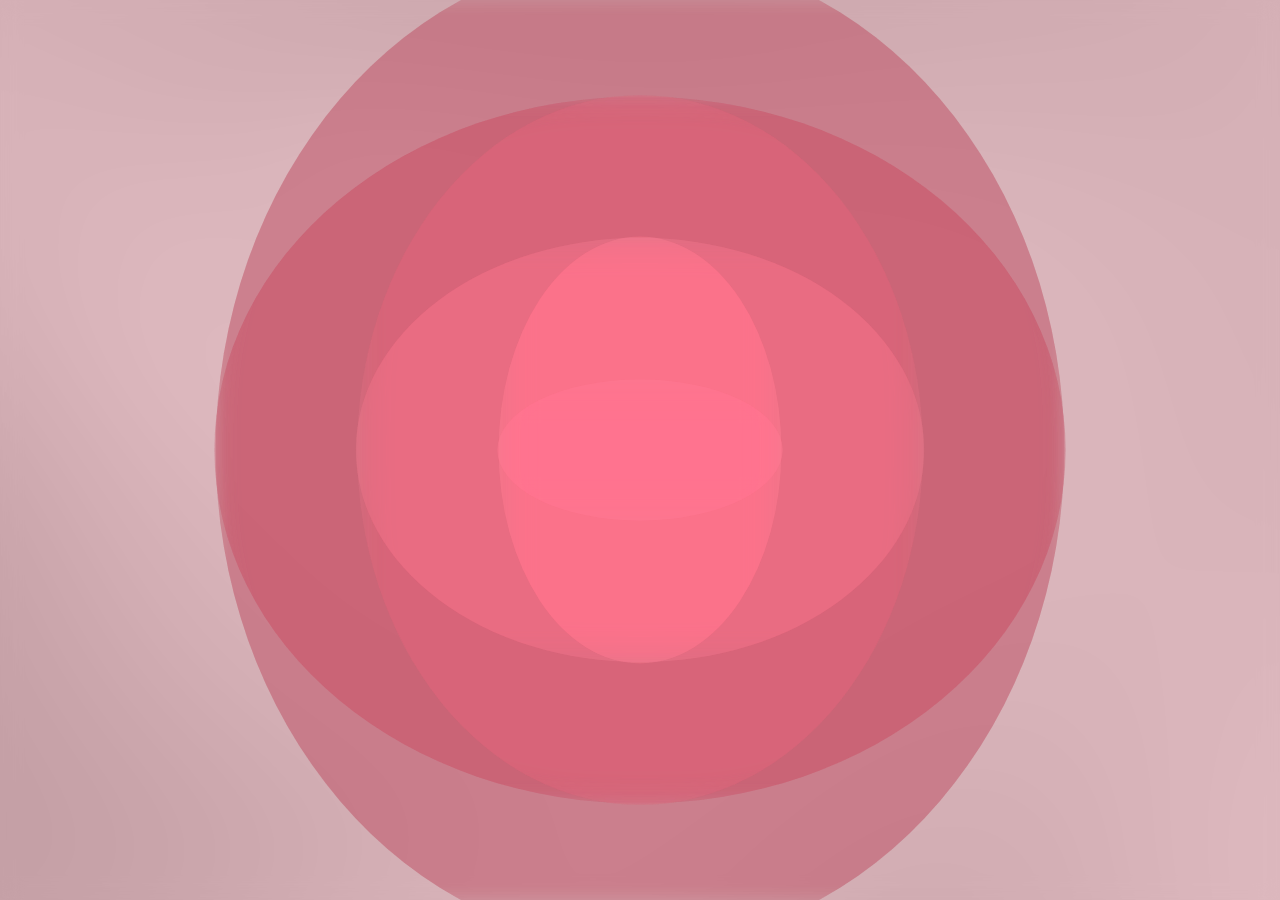
==== commit 122a4ef4: "." ====
--- a/index.html
+++ b/index.html
@@ -154,13 +154,7 @@
                         </div>
                     </div>
                 </div>
-                <!-- Unified Footer for Filters and Counter -->
-                <div class="accordion-footer">
-
-                    <div class="project-count">
-                        <span class="count-current">01</span> / <span class="count-total">05</span>
-                    </div>
-                </div>
+                <!-- Accordion footer logic now handled via global project-count below -->
             </div>
         </section>
 
@@ -181,6 +175,20 @@
             </div>
         </section>
     </main>
+
+    <!-- Global Project Counter -->
+    <div class="project-count">
+        <div class="count-numbers">
+            <span class="count-current">01</span> / <span class="count-total">05</span>
+        </div>
+        <div class="project-timeline">
+            <div class="timeline-bar" data-index="0"></div>
+            <div class="timeline-bar" data-index="1"></div>
+            <div class="timeline-bar" data-index="2"></div>
+            <div class="timeline-bar" data-index="3"></div>
+            <div class="timeline-bar" data-index="4"></div>
+        </div>
+    </div>
 
     <!-- Theme Toggle -->
     <button class="theme-toggle" aria-label="Toggle Dark Mode">
--- a/styles.css
+++ b/styles.css
@@ -84,9 +84,9 @@
   /* Off-white base */
   --accent-color: #ff2751;
   /* Vibrant red */
-  --text-main: #111111;
+  --text-main: #141414;
   /* Dark text for readability */
-  --text-muted: #111111;
+  --text-muted: #141414;
   /* Darker grey for better contrast */
   --glass-bg: rgba(0, 0, 0, 0.03);
   --glass-border: rgba(0, 0, 0, 0.08);
@@ -100,13 +100,13 @@
 }
 
 body.dark-mode {
-  --bg-color: #111111;
+  --bg-color: #141414;
   --text-main: #f9f9f9;
   --text-muted: #f9f9f9;
   --glass-bg: rgba(255, 255, 255, 0.05);
   --glass-border: rgba(255, 255, 255, 0.08);
   --glass-hover: rgba(255, 255, 255, 0.1);
-  --nav-bg: rgba(17, 17, 17, 0.6);
+  --nav-bg: rgba(20, 20, 20, 0.6);
 }
 
 * {
@@ -519,14 +519,12 @@
   max-width: 1000px;
   margin: 0 auto;
   opacity: 0;
-  transform: translateY(20px);
-  transition: opacity 0.8s ease, transform 0.8s ease;
-}
-
-.section.is-visible .content-container {
-  opacity: 1;
-  transform: translateY(0);
-}
+  /* Blur removed for a cleaner, sharper entrance */
+  will-change: transform, opacity;
+}
+
+/* Reveal classes removed to prevent conflict with liquid JS parallax */
+
 
 /* Modern Text Reveal Standard */
 .reveal-word {
@@ -889,16 +887,7 @@
   pointer-events: none;
 }
 
-.accordion-container.entrance-hidden+.accordion-footer {
-  opacity: 0;
-  pointer-events: none;
-  transition: opacity 0.8s ease;
-}
-
-.accordion-container.animate-slide-out+.accordion-footer {
-  opacity: 1;
-  pointer-events: auto;
-}
+/* Clean cleanup of old entrance animations that are now obsolete */
 
 .filter-controls {
   display: flex;
@@ -946,111 +935,116 @@
   font-weight: 600;
 }
 
+/* --- UNIVERSAL VERTICAL PROJECTS STACKING --- */
+/* Replacing horizontal accordion with high-performance vertical snapping pages for all devices */
+
+#other-projects {
+  /* Set display: contents globally so all 5 cards become direct snap targets for the parent scroll container */
+  display: contents !important;
+  pointer-events: none; /* Prevent the cards from hijacking global hover/cursor states */
+}
+
+/* Re-enable pointers ONLY for the actual clickable components */
+.project-card a,
+.project-card button,
+.project-timeline {
+  pointer-events: auto !important;
+}
+
+.projects.section .content-container,
 .accordion-container {
-  display: flex;
-  width: 100%;
-  height: 100%;
-  overflow: hidden;
-  gap: 0;
-  justify-content: center; /* Dead centers the middle card for the entrance */
-  perspective: 1000px;
-  /* For depth if needed */
-}
-
-/* Entrance Animation States */
-.accordion-container.entrance-hidden .project-card {
+  display: contents !important;
+}
+
+.project-card {
+  display: flex !important;
+  flex-direction: column;
+  align-items: center;
+  justify-content: center;
+  height: 100vh !important;
+  width: 100% !important;
+  scroll-snap-align: start !important;
+  scroll-snap-stop: always !important;
+  position: relative;
+  border-bottom: 1px solid var(--glass-border);
+  opacity: 1 !important;
+  transform: none !important;
+  flex: none !important;
+}
+
+/* Force card content reveal immediately */
+.card-content {
+  opacity: 1 !important;
+  transform: translateY(0) !important;
+  pointer-events: auto !important;
+  padding: 4rem;
+}
+
+@media screen and (max-width: 1024px) {
+  .card-content {
+    padding: 2rem !important;
+  }
+}
+
+.project-count {
+  position: fixed;
+  bottom: 40px;
+  left: 50%;
+  transform: translateX(-50%);
+  display: flex;
+  flex-direction: column;
+  align-items: center;
+  gap: 1.2rem;
   opacity: 0;
-  flex: 1; /* Keep flex so they have layout size, but hide them behind center */
+  visibility: hidden;
+  transition: opacity 0.4s ease, visibility 0.4s ease;
+  z-index: 100;
   pointer-events: none;
-  transition: transform 1.8s cubic-bezier(0.19, 1, 0.22, 1), opacity 1.2s ease;
-}
-
-/* Side cards tucked behind 3rd card */
-.accordion-container.entrance-hidden .project-card:nth-child(1),
-.accordion-container.entrance-hidden .project-card:nth-child(2) {
-  transform: translateX(200%); /* Pull towards center */
-}
-
-.accordion-container.entrance-hidden .project-card:nth-child(4),
-.accordion-container.entrance-hidden .project-card:nth-child(5) {
-  transform: translateX(-200%); /* Pull towards center */
-}
-
-/* Hide counter during entrance */
-.accordion-container.entrance-hidden+.project-count.centered-bottom {
-  opacity: 0;
-  transition: opacity 0.8s ease;
-}
-
-.accordion-container.animate-slide-out+.project-count.centered-bottom {
-  opacity: 1;
-}
-
-/* Middle card starts as a minimized point in the center */
-.accordion-container.entrance-hidden .project-card:nth-child(3) {
-  opacity: 0; /* Clear start */
-  flex: 0 0 0; /* Zero width to begin */
-  min-width: 0;
-  transform: scale(0.8); /* Slightly smaller/zoomed-out start */
-  border: none;
-  z-index: 55; /* Persistent top priority */
-}
-
-/* Phase 1: Center card "pops" up in one unified motion */
-.accordion-container.animate-pop-middle .project-card:nth-child(3) {
-  opacity: 1;
-  flex: 6; /* Expands width to its natural active state */
-  transform: scale(1); /* Expands height/scale simultaneously */
-  z-index: 60; 
-  /* Single transition duration and easing for one continuous motion */
-  transition: transform 1.2s cubic-bezier(0.19, 1, 0.22, 1), 
-              flex 1.2s cubic-bezier(0.19, 1, 0.22, 1),
-              opacity 1.2s ease;
-}
-
-/* Phase 2: Others fan out slowly from behind the middle card */
-.accordion-container.animate-slide-out .project-card {
-  opacity: 1;
+}
+
+.count-numbers {
+  font-family: var(--font-mono);
+  font-size: 1.5rem; /* Larger numbers per user request */
+  letter-spacing: 0.15em;
+  color: var(--text-muted);
+}
+
+.project-timeline {
+  display: flex;
+  gap: 12px;
+  align-items: center;
+  pointer-events: auto; /* Enable clicks for the bars */
+}
+
+.timeline-bar {
+  width: 28px; /* Base width */
+  height: 12px; /* 2x thicker profile per user request */
+  background-color: var(--text-muted);
+  opacity: 0.3;
+  border-radius: 100px;
+  cursor: none; /* Hide the browser cursor to let the custom snapping cursor shine */
+  /* Remove any potential interaction barriers */
   pointer-events: auto;
-  transform: translateX(0); /* Bounce back into their layout positions */
-  flex: 1; 
-  /* Identical easing to Phase 1 for seamless velocity continuation */
-  transition: flex 1.8s cubic-bezier(0.19, 1, 0.22, 1), transform 1.8s cubic-bezier(0.19, 1, 0.22, 1), opacity 1.2s ease;
-}
-
-.accordion-container.animate-slide-out .project-card:nth-child(3) {
-  flex: 6; /* Final active focal width */
-  z-index: 55; /* Keep it on top until the fanning out is complete */
-}
-
-.project-card {
-  flex: 1;
-  position: relative;
-  height: 100%;
-  overflow: hidden;
-  transition: flex 1.2s cubic-bezier(0.19, 1, 0.22, 1), transform 0.8s cubic-bezier(0.19, 1, 0.22, 1), opacity 0.8s ease;
-  text-decoration: none;
-  color: var(--text-main);
-  display: flex;
-  flex-direction: column;
-  justify-content: center;
-  /* padding-bottom removed for perfect vertical centering */
-  will-change: flex, transform, opacity;
-}
-
-.project-card.active {
-  flex: 6;
-  /* Expanded width */
-}
-
-.project-card.filtered-out {
-  flex: 0 0 0 !important;
-  width: 0 !important;
-  min-width: 0 !important;
-  opacity: 0 !important;
-  pointer-events: none !important;
-  border: none !important;
-}
+  transition: width 0.6s cubic-bezier(0.19, 1, 0.22, 1), 
+              opacity 0.4s ease;
+  will-change: width, opacity;
+}
+
+body.dark-mode .timeline-bar {
+  background-color: #fff;
+}
+
+/* Base style for the active/adjacent bars */
+.timeline-bar.active {
+    opacity: 1;
+}
+
+/* Visibility logic: Using body class for maximum reliability with display:contents */
+body.is-projects-active .project-count {
+   opacity: 1;
+   visibility: visible;
+}
+
 
 /* Image/BG Layer */
 .card-image-wrap {
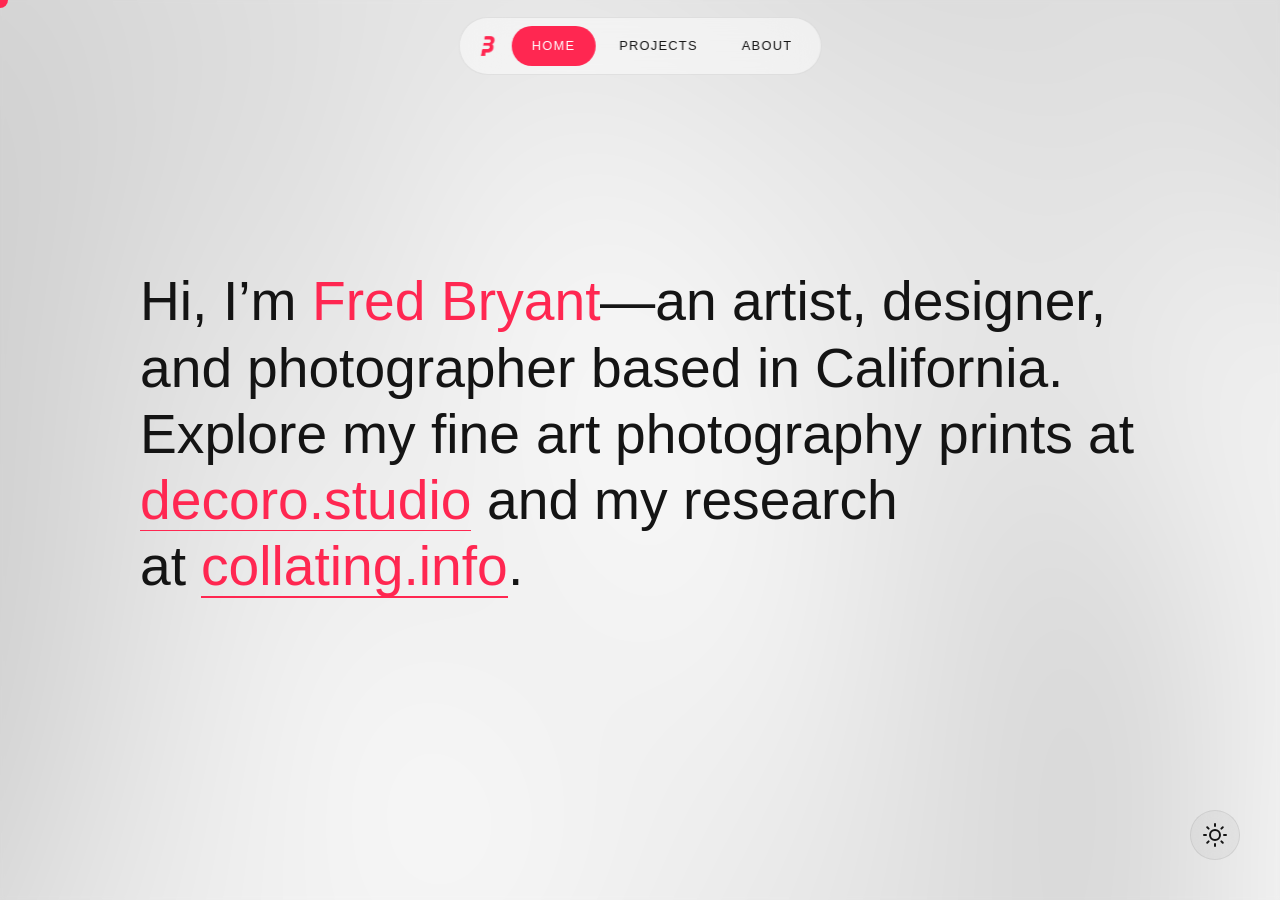
==== commit 7c14e02d: "Update index.html" ====
--- a/index.html
+++ b/index.html
@@ -13,6 +13,16 @@
 
     <!-- CSS -->
     <link rel="stylesheet" href="styles.css">
+
+    <!-- Google tag (gtag.js) -->
+    <script async src="https://www.googletagmanager.com/gtag/js?id=G-TWRKNHX92B"></script>
+    <script>
+      window.dataLayer = window.dataLayer || [];
+      function gtag(){dataLayer.push(arguments);}
+      gtag('js', new Date());
+
+      gtag('config', 'G-TWRKNHX92B');
+    </script>
 </head>
 
 <body>
--- a/styles.css
+++ b/styles.css
@@ -156,10 +156,9 @@
   width: 100vw;
   height: 100vh;
   z-index: 10000;
-  background-color: transparent; /* See the topography through the loader immediately */
-  backdrop-filter: blur(10px); /* Initial soft blur of the landing page */
-  -webkit-backdrop-filter: blur(10px);
-  display: flex;
+  background-color: transparent; /* Allows high-speed background pattern to show through */
+  display: flex;
+
   align-items: center;
   justify-content: center;
   overflow: hidden;
@@ -1683,8 +1682,7 @@
   .project-card:hover .card-image-placeholder,
   .portfolio-item:hover img,
   .filter-btn:hover,
-  .nav-link:hover,
-  .theme-toggle:hover {
+  .nav-link:hover {
     transform: none !important;
   }
 }
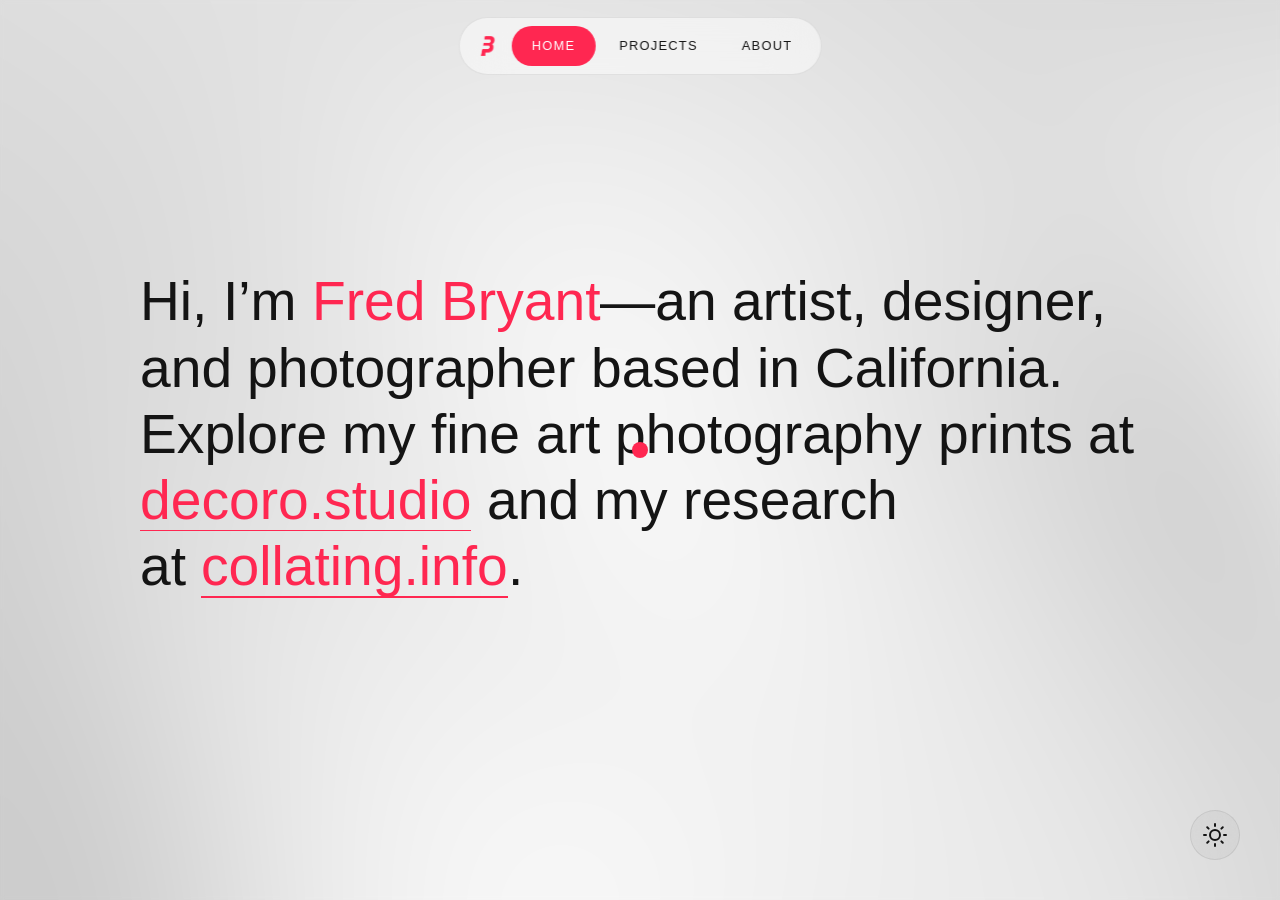
==== commit 754c3a4c: "Update index.html" ====
--- a/index.html
+++ b/index.html
@@ -15,13 +15,13 @@
     <link rel="stylesheet" href="styles.css">
 
     <!-- Google tag (gtag.js) -->
-    <script async src="https://www.googletagmanager.com/gtag/js?id=G-TWRKNHX92B"></script>
+    <script async src="https://www.googletagmanager.com/gtag/js?id=G-Z79NGQ7ZQ3"></script>
     <script>
       window.dataLayer = window.dataLayer || [];
       function gtag(){dataLayer.push(arguments);}
       gtag('js', new Date());
 
-      gtag('config', 'G-TWRKNHX92B');
+      gtag('config', 'G-Z79NGQ7ZQ3');
     </script>
 </head>
 
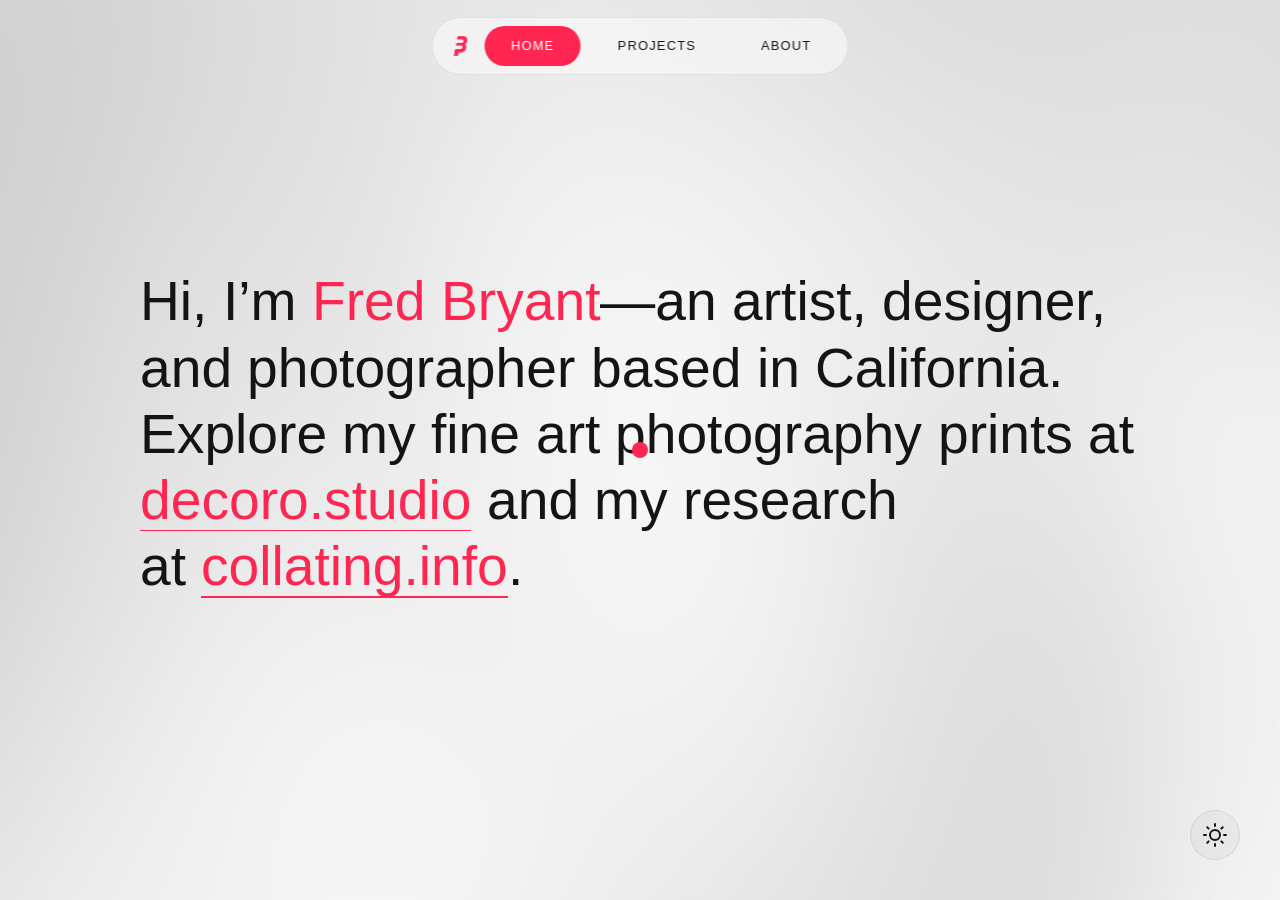
==== commit 9c7629cb: "." ====
--- a/index.html
+++ b/index.html
@@ -43,14 +43,14 @@
         </div>
     </div>
     <nav class="navbar">
-        <a href="#home" class="nav-logo">
+        <div class="nav-logo">
             <img src="logo.png" alt="FB Logo">
-        </a>
+        </div>
         <div class="nav-container">
             <div class="nav-indicator"></div>
-            <a href="#home" class="nav-link active">Home</a>
-            <a href="#other-projects" class="nav-link">Projects</a>
-            <a href="#about" class="nav-link">About</a>
+            <a href="#home" class="nav-link active" data-text="Home">Home</a>
+            <a href="#other-projects" class="nav-link" data-text="Projects">Projects</a>
+            <a href="#about" class="nav-link" data-text="About">About</a>
         </div>
     </nav>
 
--- a/styles.css
+++ b/styles.css
@@ -407,23 +407,15 @@
 
 /* Cursor snapping state handled in JS, but we define the look here */
 .cursor-circle.snapped {
-  background-color: rgba(255, 39, 81, 0.15);
-  /* Subtle background for links */
+  background-color: transparent !important;
+  border: 1.5px solid var(--accent-color);
+  box-sizing: border-box;
 }
 
 body.dark-mode .cursor-circle.snapped {
-  background-color: rgba(255, 39, 81, 0.25);
-}
-
-
-/* Cursor snapping state handled in JS */
-.cursor-circle.snapped {
-  background-color: rgba(255, 39, 81, 0.15);
-  /* Subtle background for links */
-}
-
-body.dark-mode .cursor-circle.snapped {
-  background-color: rgba(255, 39, 81, 0.25);
+  background-color: transparent !important;
+  border: 1.5px solid var(--accent-color);
+  box-sizing: border-box;
 }
 
 
@@ -653,6 +645,24 @@
   transition: var(--transition);
   position: relative;
   z-index: 1;
+  display: flex;
+  flex-direction: column;
+  align-items: center;
+  justify-content: center;
+}
+
+.nav-link::after {
+  content: attr(data-text);
+  height: 0;
+  visibility: hidden;
+  overflow: hidden;
+  user-select: none;
+  pointer-events: none;
+  letter-spacing: 0.35em;
+}
+
+.nav-link:hover {
+  letter-spacing: 0.35em;
 }
 
 /* Hover color removed in favor of snapping cursor */
@@ -744,6 +754,12 @@
   font-weight: 300;
   z-index: 1;
   display: inline-block;
+  transition: var(--transition);
+}
+
+.fancy-link:hover,
+.contact-link-wrap:hover .fancy-link {
+  letter-spacing: 0.05em;
 }
 
 /* Red Retracting Underline */
@@ -1129,6 +1145,7 @@
   transform: translateY(-2px) !important;
   box-shadow: 0 10px 20px rgba(0, 0, 0, 0.2) !important;
   opacity: 1 !important;
+  letter-spacing: 0.15em !important;
 }
 
 .card-details {
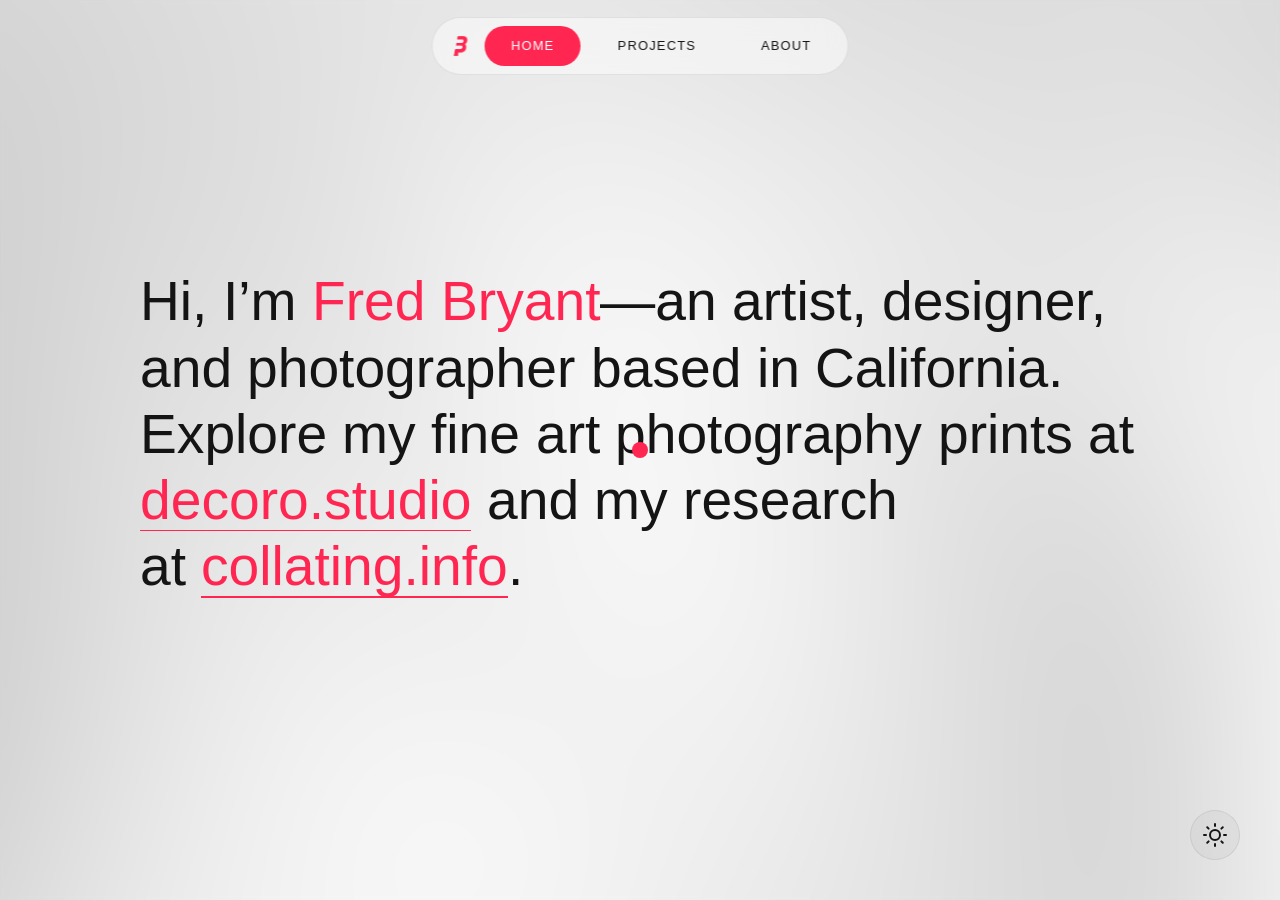
==== commit e4ffba30: "." ====
--- a/index.html
+++ b/index.html
@@ -82,7 +82,7 @@
                         </div>
                         <div class="card-content">
                             <div class="card-top">
-                                <h2 class="project-title"><a href="#" class="project-title-link">Photography</a></h2>
+                                <h2 class="project-title"><a href="#" class="project-title-link" data-text="Photography">Photography</a></h2>
                             </div>
                             <div class="card-details">
 
@@ -99,7 +99,7 @@
                         <div class="card-content">
                             <div class="card-top">
 
-                                <h2 class="project-title"><a href="https://collating.info" target="_blank" rel="noopener noreferrer" class="project-title-link">collating.info</a></h2>
+                                <h2 class="project-title"><a href="https://collating.info" target="_blank" rel="noopener noreferrer" class="project-title-link" data-text="collating.info">collating.info</a></h2>
 
                             </div>
                             <div class="card-details">
@@ -118,7 +118,7 @@
                         <div class="card-content">
                             <div class="card-top">
 
-                                <h2 class="project-title"><a href="https://decoro.studio" target="_blank" rel="noopener noreferrer" class="project-title-link">DECORO STUDIO</a></h2>
+                                <h2 class="project-title"><a href="https://decoro.studio" target="_blank" rel="noopener noreferrer" class="project-title-link" data-text="DECORO STUDIO">DECORO STUDIO</a></h2>
 
                             </div>
                             <div class="card-details">
@@ -137,7 +137,7 @@
                         <div class="card-content">
                             <div class="card-top">
 
-                                <h2 class="project-title"><a href="#" class="project-title-link">Coming Soon</a></h2>
+                                <h2 class="project-title"><a href="#" class="project-title-link" data-text="Coming Soon">Coming Soon</a></h2>
                             </div>
                             <div class="card-details">
 
@@ -155,7 +155,7 @@
                         <div class="card-content">
                             <div class="card-top">
 
-                                <h2 class="project-title"><a href="#" class="project-title-link">Coming Soon</a></h2>
+                                <h2 class="project-title"><a href="#" class="project-title-link" data-text="Coming Soon">Coming Soon</a></h2>
                             </div>
                             <div class="card-details">
 
--- a/styles.css
+++ b/styles.css
@@ -603,11 +603,6 @@
   align-items: center;
   justify-content: center;
   padding: 0 0.5rem;
-  transition: opacity 0.3s ease;
-}
-
-.nav-logo:hover {
-  opacity: 0.7;
 }
 
 .nav-logo img {
@@ -1119,7 +1114,10 @@
   font-weight: 500;
   z-index: 1;
   position: relative;
-  display: inline-block;
+  display: inline-flex;
+  flex-direction: column;
+  align-items: center;
+  justify-content: center;
   background: rgba(0, 0, 0, 0.2);
   backdrop-filter: blur(12px);
   -webkit-backdrop-filter: blur(12px);
@@ -1133,6 +1131,16 @@
   transition: var(--transition);
 }
 
+.project-title-link::after {
+  content: attr(data-text);
+  height: 0;
+  visibility: hidden;
+  overflow: hidden;
+  user-select: none;
+  pointer-events: none;
+  letter-spacing: 0.35em;
+}
+
 body.dark-mode .project-title-link {
   background: rgba(255, 255, 255, 0.05);
   border-color: rgba(255, 255, 255, 0.1);
@@ -1145,7 +1153,7 @@
   transform: translateY(-2px) !important;
   box-shadow: 0 10px 20px rgba(0, 0, 0, 0.2) !important;
   opacity: 1 !important;
-  letter-spacing: 0.15em !important;
+  letter-spacing: 0.35em !important;
 }
 
 .card-details {
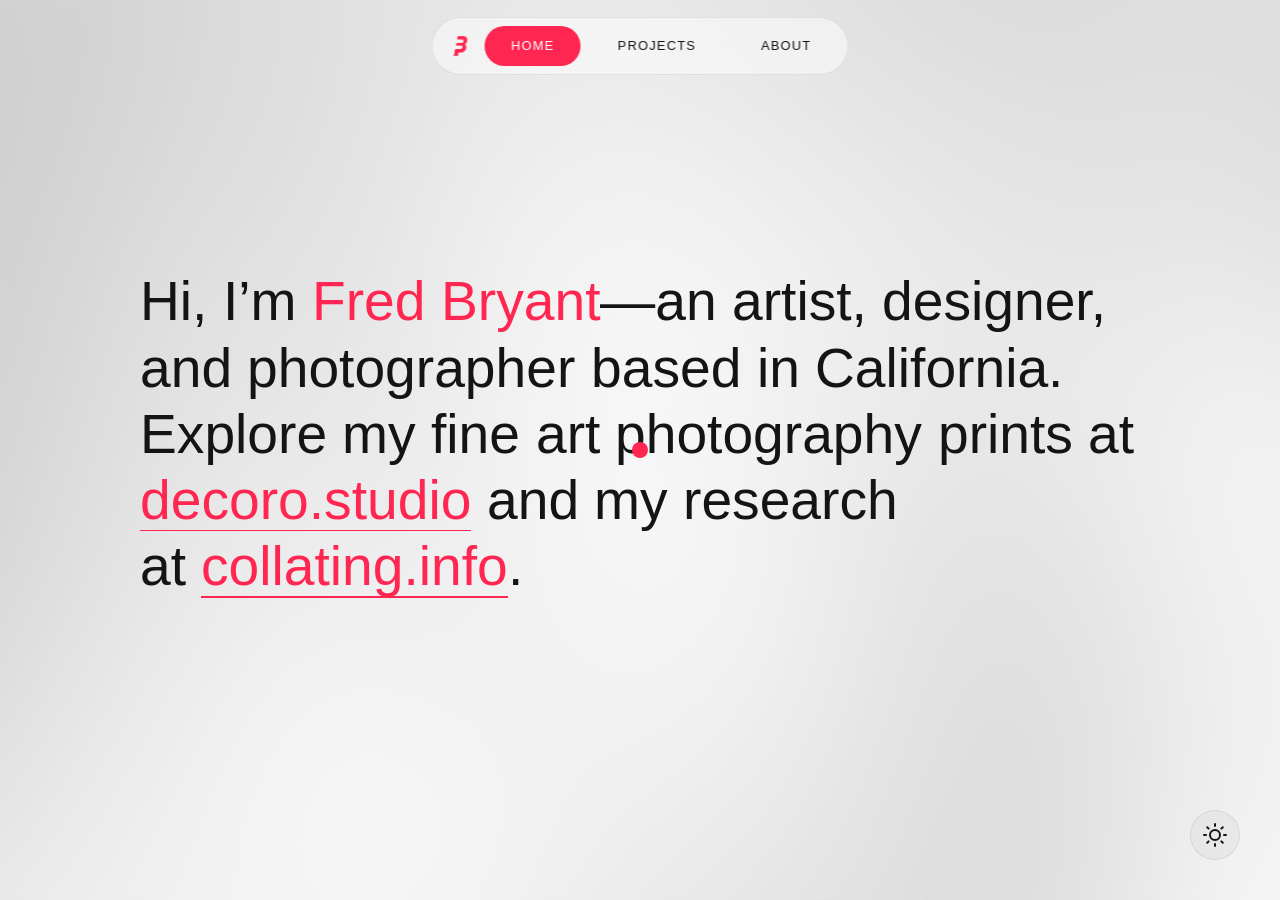
==== commit 6f1f12aa: "." ====
--- a/index.html
+++ b/index.html
@@ -34,13 +34,8 @@
     <!-- Gradient Background -->
     <div class="interactive-bg"></div>
 
-    <!-- Apple Time Machine Loader -->
+    <!-- Initial Background Loader -->
     <div id="time-machine-loader">
-        <div class="tm-container">
-            <div class="tm-stack">
-                <!-- Cards injected here by JS -->
-            </div>
-        </div>
     </div>
     <nav class="navbar">
         <div class="nav-logo">
--- a/styles.css
+++ b/styles.css
@@ -156,14 +156,13 @@
   width: 100vw;
   height: 100vh;
   z-index: 10000;
-  background-color: transparent; /* Allows high-speed background pattern to show through */
-  display: flex;
-
+  background-color: var(--bg-color); /* Initial solid mask */
+  display: flex;
   align-items: center;
   justify-content: center;
   overflow: hidden;
-  perspective: 1200px;
-  transition: opacity 0.8s ease, visibility 0.8s ease;
+  transition: opacity 1.9s ease-in-out, visibility 1.9s ease-in-out;
+  pointer-events: none; /* Let interactions pass back to the site once invisible */
 }
 
 #time-machine-loader.hidden {
@@ -662,9 +661,25 @@
 
 /* Hover color removed in favor of snapping cursor */
 
+@keyframes nav-pulse-stretch {
+  0% {
+    letter-spacing: 0.1em;
+  }
+  50% {
+    letter-spacing: 0.35em;
+  }
+  100% {
+    letter-spacing: 0.1em;
+  }
+}
+
 .nav-link.active {
   color: #fff;
   /* Keep the active text white since the pill is red */
+}
+
+.nav-link.active-pulse {
+  animation: nav-pulse-stretch 0.8s cubic-bezier(0.19, 1, 0.22, 1);
 }
 
 /* Typography Utilities */
@@ -897,7 +912,6 @@
   pointer-events: none;
 }
 
-/* Clean cleanup of old entrance animations that are now obsolete */
 
 .filter-controls {
   display: flex;
@@ -1248,9 +1262,6 @@
   }
 }
 
-/* Removing redundant/broken legacy project styles */
-
-/* Legacy tags removed */
 
 /* About Section */
 .about-content p {
@@ -1685,8 +1696,9 @@
 .contact-link-wrap .round-btn {
   pointer-events: auto !important;
 }
-/* Disable custom cursor on Mobile and Tablet */
+/* --- Mobile & Tablet Overrides (Touch UX Optimizations) --- */
 @media screen and (max-width: 1024px) {
+  /* Reset cursor behavior */
   * {
     cursor: auto !important;
   }
@@ -1700,28 +1712,104 @@
   a, button, [role="button"], .portfolio-item, .nav-link, .theme-toggle, .scroll-btn, .round-btn {
     cursor: pointer !important;
   }
-}
-
-@media screen and (max-width: 1024px) {
-  /* Disable transform hover effects that can feel like "wiggling" or get stuck on touch */
+
+  /* Disable Transform & Layout Shift Animations (The "Wiggle" effect) */
   .project-card:hover .card-image-placeholder,
   .portfolio-item:hover img,
   .filter-btn:hover,
-  .nav-link:hover {
+  .nav-link:hover,
+  .project-title-link:hover,
+  .contact-link-wrap:hover .fancy-link,
+  .close-portfolio:hover,
+  .close-lightbox:hover,
+  .lightbox-nav:hover {
     transform: none !important;
-  }
-}
-
-@media screen and (max-width: 1024px) {
-  /* Prevent the red "stuck" state on theme-toggle after tap */
+    box-shadow: none !important;
+  }
+
+  /* Disable Text Spacing Jump Animations */
+  .nav-link:hover,
+  .fancy-link:hover,
+  .project-title-link:hover,
+  .contact-link-wrap:hover .fancy-link {
+    letter-spacing: 0.1em !important; /* Force original spacing */
+  }
+
+  .project-title-link:hover {
+     letter-spacing: 0.1em !important;
+  }
+
+  .nav-link.active-pulse {
+    animation: none !important; /* Disable active nav indicator pulse */
+    letter-spacing: 0.1em !important;
+  }
+
+  /* Disable Underline Retraction */
+  .fancy-link:hover::after,
+  .contact-link-wrap:hover .fancy-link::after {
+    transform: scaleX(1) !important;
+  }
+
+  /* Stabilize Interactive Colors (Prevent sticky hover states) */
   .theme-toggle:hover {
     background: var(--glass-bg) !important;
     border-color: var(--glass-border) !important;
-    color: inherit !important;
+    color: var(--text-main) !important;
   }
   
   body.dark-mode .theme-toggle:hover {
     color: #f9f9f9 !important;
+  }
+
+  .filter-btn:hover {
+    background: rgba(0, 0, 0, 0.2) !important;
+    border-color: rgba(255, 255, 255, 0.15) !important;
+    color: #fff !important;
+  }
+
+  .social-link:hover {
+    opacity: 0.7 !important; /* Keep original opacity */
+  }
+
+  .inline-arrow-link:hover {
+    opacity: 1 !important;
+  }
+
+  /* Disable Project Card Background Layer Fade */
+  .project-card:hover .item-overlay {
+    opacity: 0 !important;
+    pointer-events: none !important;
+  }
+  
+  .project-card.active .item-overlay {
+    opacity: 1 !important;
+  }
+
+  /* --- Navbar Sizing Fixes --- */
+  .navbar {
+    width: auto !important;
+    max-width: calc(100vw - 1.25rem) !important; /* Slightly smaller side padding per user request */
+    gap: 0.25rem !important;
+    padding: 0.4rem !important;
+    top: 1.25rem !important; /* Move slightly higher on mobile for more space */
+  }
+
+  .nav-link {
+    padding: 0.6rem 0.85rem !important; /* Narrower links */
+    font-size: 0.725rem !important; /* Slightly smaller text for fit */
+    letter-spacing: 0.05em !important;
+  }
+
+  .nav-link::after {
+    display: none !important; /* Prevent hidden text from affecting width */
+  }
+
+  .nav-logo {
+    padding: 0 0.35rem !important;
+  }
+
+  .nav-logo img {
+    height: 18px !important;
   }
 }
 
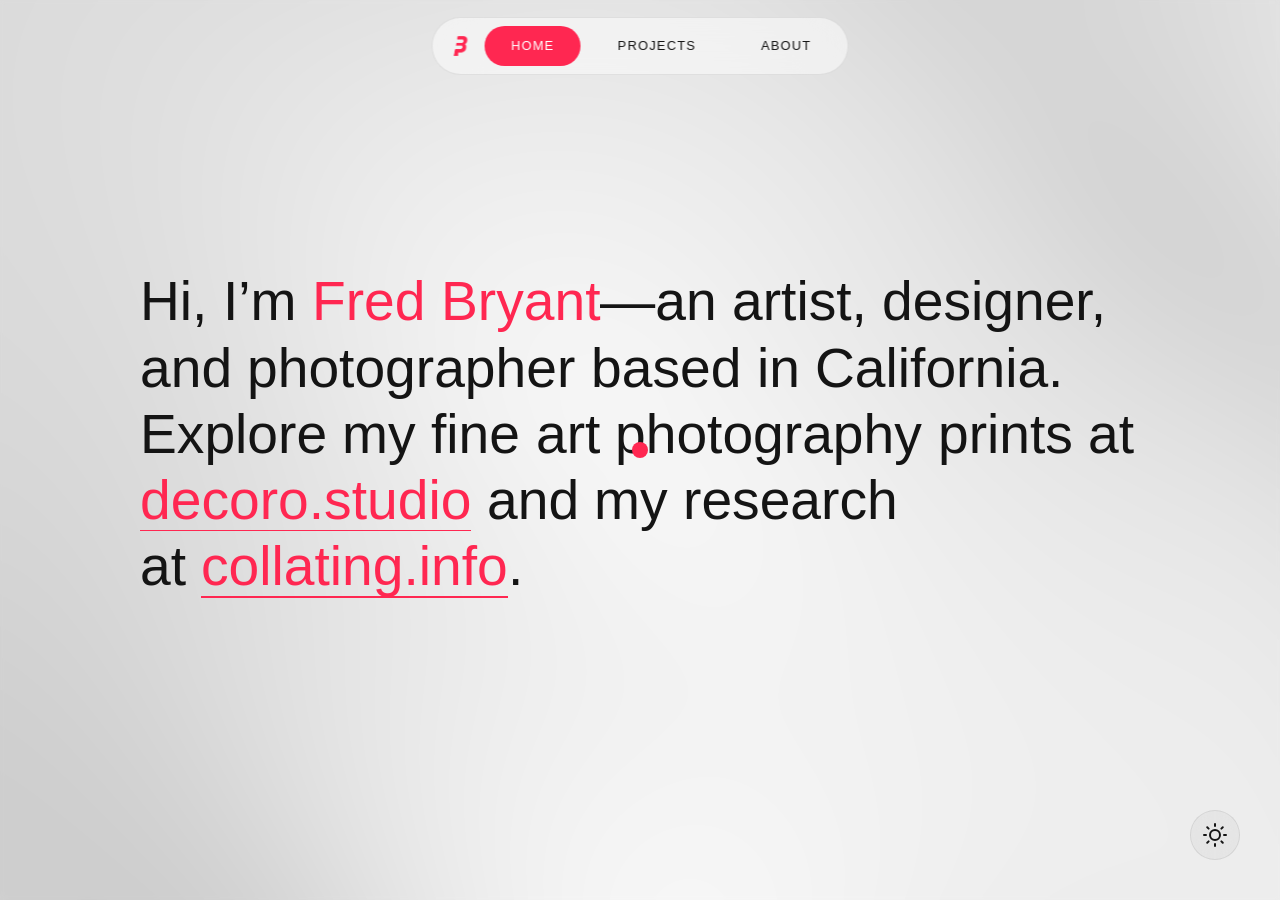
==== commit e7019412: "." ====
--- a/index.html
+++ b/index.html
@@ -89,7 +89,9 @@
                     <div class="project-card reveal" data-index="02">
                         <div class="card-image-wrap">
                             <div class="card-image-placeholder"
-                                style="background: linear-gradient(135deg, #400a14, #610f1e);"></div>
+                                style="background: var(--collating-bg);">
+                                <canvas id="collating-ascii-canvas" class="ascii-canvas"></canvas>
+                            </div>
                         </div>
                         <div class="card-content">
                             <div class="card-top">
--- a/styles.css
+++ b/styles.css
@@ -97,6 +97,7 @@
   --transition: all 0.3s cubic-bezier(0.4, 0, 0.2, 1);
   --line-thickness: 0.035em;
   --hero-font-size: clamp(1.5rem, 8vw, 3.45rem);
+  --collating-bg: linear-gradient(135deg, #f5f5f7 0%, #dcd3f3 25%, #c2b0ee 50%, #a98eea 75%, #906ce5 100%);
 }
 
 body.dark-mode {
@@ -107,6 +108,7 @@
   --glass-border: rgba(255, 255, 255, 0.08);
   --glass-hover: rgba(255, 255, 255, 0.1);
   --nav-bg: rgba(20, 20, 20, 0.6);
+  --collating-bg: linear-gradient(135deg, #0a0a0b 0%, #241b39 25%, #483673 50%, #6c51ac 75%, #906ce5 100%);
 }
 
 * {
@@ -270,7 +272,7 @@
   position: absolute;
   background-color: var(--accent-color);
   opacity: 1;
-  filter: blur(40px);
+  filter: blur(80px);
   will-change: transform, border-radius;
   border-radius: 50%;
   transform-style: preserve-3d;
@@ -281,38 +283,83 @@
 }
 
 .shape-1 {
-  width: 35vw;
-  height: 40vw;
-  top: -5%;
-  left: -5%;
-  animation: blobMotion1 16s infinite alternate cubic-bezier(0.4, 0, 0.2, 1);
+  width: 80vmax;
+  height: 85vmax;
+  top: -15%;
+  left: -15%;
+  animation: blobMotion1 12s infinite alternate ease-in-out;
 }
 
 .shape-2 {
-  width: 30vw;
-  height: 35vw;
-  top: 40%;
-  right: -5%;
-  animation: blobMotion2 20s infinite alternate cubic-bezier(0.4, 0, 0.2, 1);
-  animation-delay: -3s;
+  width: 75vmax;
+  height: 80vmax;
+  top: 20%;
+  right: -15%;
+  animation: blobMotion2 14s infinite alternate ease-in-out;
+  animation-delay: -2s;
 }
 
 .shape-3 {
-  width: 45vw;
-  height: 35vw;
-  bottom: -10%;
-  left: 20%;
-  animation: blobMotion3 24s infinite alternate cubic-bezier(0.4, 0, 0.2, 1);
-  animation-delay: -7s;
+  width: 90vmax;
+  height: 80vmax;
+  bottom: -25%;
+  left: 0%;
+  animation: blobMotion3 16s infinite alternate ease-in-out;
+  animation-delay: -5s;
 }
 
 .shape-4 {
-  width: 30vw;
-  height: 30vw;
-  top: 50%;
-  left: 50%;
-  animation: blobMotion4 18s infinite alternate cubic-bezier(0.4, 0, 0.2, 1);
-  animation-delay: -11s;
+  width: 70vmax;
+  height: 75vmax;
+  top: 30%;
+  left: 30%;
+  animation: blobMotion4 11s infinite alternate ease-in-out;
+  animation-delay: -8s;
+}
+
+@keyframes blobMotion1 {
+  0% {
+    transform: translate(0, 0) rotate(0deg) scale(1);
+    border-radius: 40% 60% 70% 30% / 40% 50% 60% 50%;
+  }
+  50% {
+    transform: translate(25%, 15%) rotate(90deg) scale(1.15);
+    border-radius: 20% 80% 30% 70% / 80% 30% 70% 20%;
+  }
+  100% {
+    transform: translate(-15%, 35%) rotate(180deg) scale(0.9);
+    border-radius: 70% 30% 80% 20% / 30% 80% 20% 70%;
+  }
+}
+
+@keyframes blobMotion2 {
+  0% {
+    transform: translate(0, 0) rotate(0deg) scale(1);
+    border-radius: 60% 40% 30% 70% / 60% 30% 70% 40%;
+  }
+  50% {
+    transform: translate(-30%, 15%) rotate(-90deg) scale(1.25);
+    border-radius: 80% 20% 70% 30% / 20% 80% 30% 70%;
+  }
+  100% {
+    transform: translate(15%, -25%) rotate(-180deg) scale(0.85);
+    border-radius: 30% 70% 20% 80% / 70% 20% 80% 30%;
+  }
+}
+
+@keyframes blobMotion3 {
+  0% {
+    transform: translate(0, 0) rotate(0deg) scale(1);
+    border-radius: 30% 70% 70% 30% / 30% 70% 30% 70%;
+  }
+  50% {
+    transform: translate(30%, -30%) rotate(90deg) scale(0.9);
+    border-radius: 70% 30% 20% 80% / 80% 20% 70% 30%;
+  }
+  100% {
+    transform: translate(-25%, -15%) rotate(180deg) scale(1.2);
+    border-radius: 20% 80% 80% 20% / 30% 80% 20% 70%;
+  }
 }
 
 @keyframes blobMotion4 {
@@ -321,72 +368,12 @@
     border-radius: 70% 30% 40% 60% / 40% 60% 40% 60%;
   }
   50% {
-    transform: translate(-15vw, -15vh) rotate(45deg) scale(1.2);
-    border-radius: 40% 60% 60% 40% / 60% 40% 60% 40%;
+    transform: translate(-25%, -25%) rotate(45deg) scale(1.3);
+    border-radius: 20% 80% 30% 70% / 70% 30% 80% 20%;
   }
   100% {
-    transform: translate(20vw, 15vh) rotate(90deg) scale(0.8);
-    border-radius: 70% 30% 40% 60% / 40% 60% 40% 60%;
-  }
-}
-
-@keyframes blobMotion1 {
-  0% {
-    transform: translate(0, 0) rotate(0deg) scale(1);
-    border-radius: 60% 40% 30% 70% / 60% 30% 70% 40%;
-  }
-  50% {
-    transform: translate(15vw, 15vh) rotate(90deg) scale(1.1);
-    border-radius: 30% 60% 70% 40% / 50% 60% 30% 60%;
-  }
-  100% {
-    transform: translate(-10vw, 30vh) rotate(180deg) scale(0.9);
-    border-radius: 60% 40% 30% 70% / 60% 30% 70% 40%;
-  }
-}
-
-@keyframes blobMotion2 {
-  0% {
-    transform: translate(0, 0) rotate(0deg) scale(1);
-    border-radius: 40% 60% 70% 30% / 40% 40% 60% 50%;
-  }
-  50% {
-    transform: translate(-25vw, 10vh) rotate(-90deg) scale(1.2);
-    border-radius: 70% 30% 50% 50% / 30% 30% 70% 70%;
-  }
-  100% {
-    transform: translate(10vw, -20vh) rotate(-180deg) scale(0.85);
-    border-radius: 40% 60% 70% 30% / 40% 40% 60% 50%;
-  }
-}
-
-@keyframes blobMotion3 {
-  0% {
-    transform: translate(0, 0) rotate(0deg) scale(1);
-    border-radius: 50% 50% 30% 70% / 70% 40% 60% 30%;
-  }
-  50% {
-    transform: translate(25vw, -30vh) rotate(90deg) scale(0.9);
-    border-radius: 30% 70% 70% 30% / 30% 70% 30% 70%;
-  }
-  100% {
-    transform: translate(-20vw, -10vh) rotate(180deg) scale(1.15);
-    border-radius: 50% 50% 30% 70% / 70% 40% 60% 30%;
-  }
-}
-
-@keyframes blobMotion4 {
-  0% {
-    transform: translate(0, 0) rotate(0deg) scale(1);
-    border-radius: 70% 30% 40% 60% / 40% 60% 40% 60%;
-  }
-  50% {
-    transform: translate(-15vw, -15vh) rotate(45deg) scale(1.2);
-    border-radius: 40% 60% 60% 40% / 60% 40% 60% 40%;
-  }
-  100% {
-    transform: translate(20vw, 15vh) rotate(90deg) scale(0.8);
-    border-radius: 70% 30% 40% 60% / 40% 60% 40% 60%;
+    transform: translate(30%, 25%) rotate(90deg) scale(0.8);
+    border-radius: 80% 20% 70% 30% / 30% 70% 20% 80%;
   }
 }
 
@@ -491,6 +478,11 @@
   padding: 2rem;
 }
 
+.projects.section {
+  height: auto;
+  flex-direction: column;
+}
+
 .section.hero {
   flex-direction: column;
   justify-content: center;
@@ -661,25 +653,9 @@
 
 /* Hover color removed in favor of snapping cursor */
 
-@keyframes nav-pulse-stretch {
-  0% {
-    letter-spacing: 0.1em;
-  }
-  50% {
-    letter-spacing: 0.35em;
-  }
-  100% {
-    letter-spacing: 0.1em;
-  }
-}
-
 .nav-link.active {
   color: #fff;
   /* Keep the active text white since the pill is red */
-}
-
-.nav-link.active-pulse {
-  animation: nav-pulse-stretch 0.8s cubic-bezier(0.19, 1, 0.22, 1);
 }
 
 /* Typography Utilities */
@@ -1028,7 +1004,7 @@
 
 .count-numbers {
   font-family: var(--font-mono);
-  font-size: 1.5rem; /* Larger numbers per user request */
+  font-size: 1.2rem; /* Adjusted per user request */
   letter-spacing: 0.15em;
   color: var(--text-muted);
 }
@@ -1084,6 +1060,17 @@
   background-size: cover;
   background-position: center;
   transition: transform 1.2s cubic-bezier(0.19, 1, 0.22, 1);
+  position: relative;
+  overflow: hidden;
+}
+
+.ascii-canvas {
+  position: absolute;
+  top: 0;
+  left: 0;
+  width: 100%;
+  height: 100%;
+  pointer-events: none;
 }
 
 .project-card:hover .card-image-placeholder {
@@ -1139,7 +1126,7 @@
   padding: 0.8rem 2.5rem;
   border-radius: 100px;
   font-family: var(--font-mono);
-  font-size: 1.1rem;
+  font-size: 1.25rem; /* Slightly larger button text per user request */
   text-transform: uppercase;
   letter-spacing: 0.1em;
   transition: var(--transition);
@@ -1739,11 +1726,6 @@
      letter-spacing: 0.1em !important;
   }
 
-  .nav-link.active-pulse {
-    animation: none !important; /* Disable active nav indicator pulse */
-    letter-spacing: 0.1em !important;
-  }
-
   /* Disable Underline Retraction */
   .fancy-link:hover::after,
   .contact-link-wrap:hover .fancy-link::after {
@@ -1801,7 +1783,14 @@
   }
 
   .nav-link::after {
-    display: none !important; /* Prevent hidden text from affecting width */
+    /* Keep width constant based on expanded state even on mobile */
+    letter-spacing: 0.35em !important;
+    display: block !important;
+  }
+
+  .navbar {
+    min-width: 280px !important;
+    justify-content: center !important;
   }
 
   .nav-logo {
@@ -1810,6 +1799,23 @@
 
   .nav-logo img {
     height: 18px !important;
+  }
+
+  .project-count {
+    bottom: 8vh !important; /* Scaled viewport positioning for mobile */
+  }
+
+  .project-count .count-numbers {
+    font-size: 1rem !important; /* Smaller numbers for mobile */
+    letter-spacing: 0.1em !important;
+  }
+
+  .project-count .project-timeline {
+    gap: 8px !important; /* Tighter gap for small screens */
+  }
+
+  .project-count .timeline-bar {
+    height: 8px !important; /* Slimmer bars */
   }
 }
 
